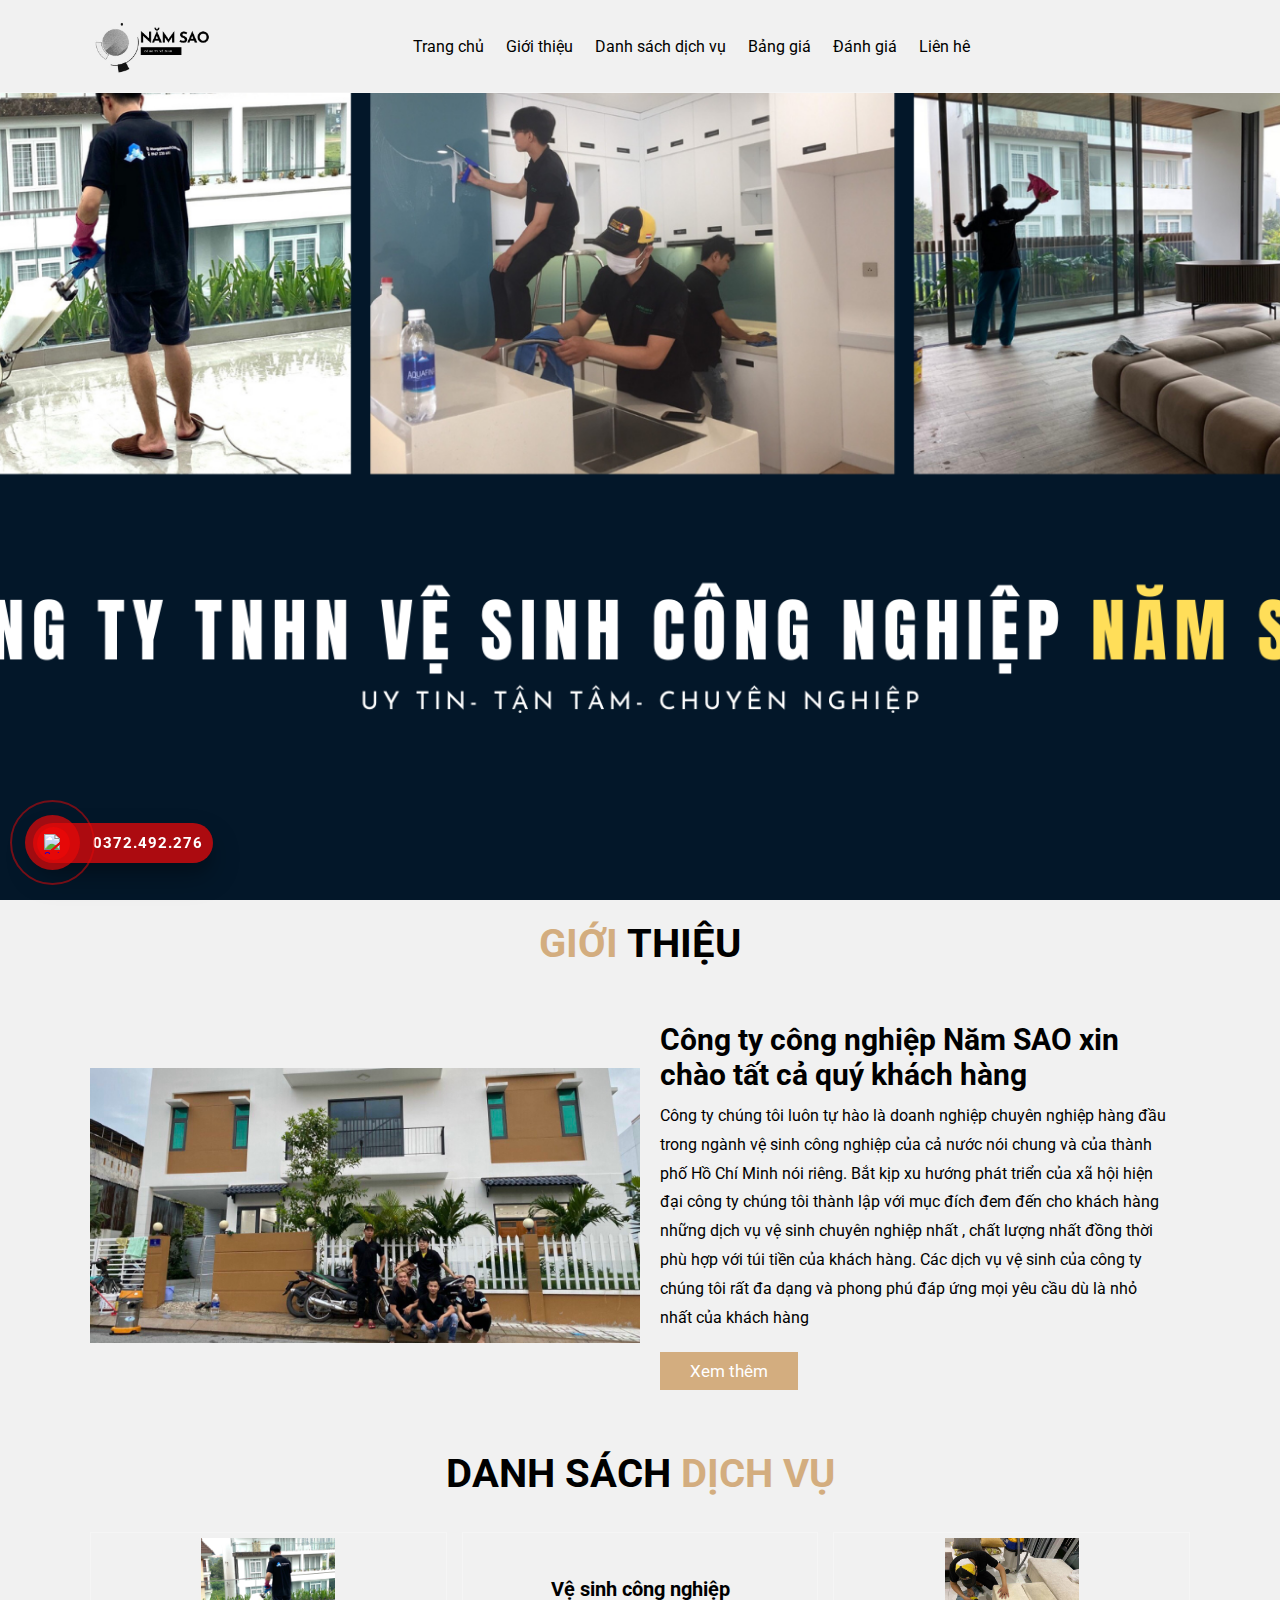
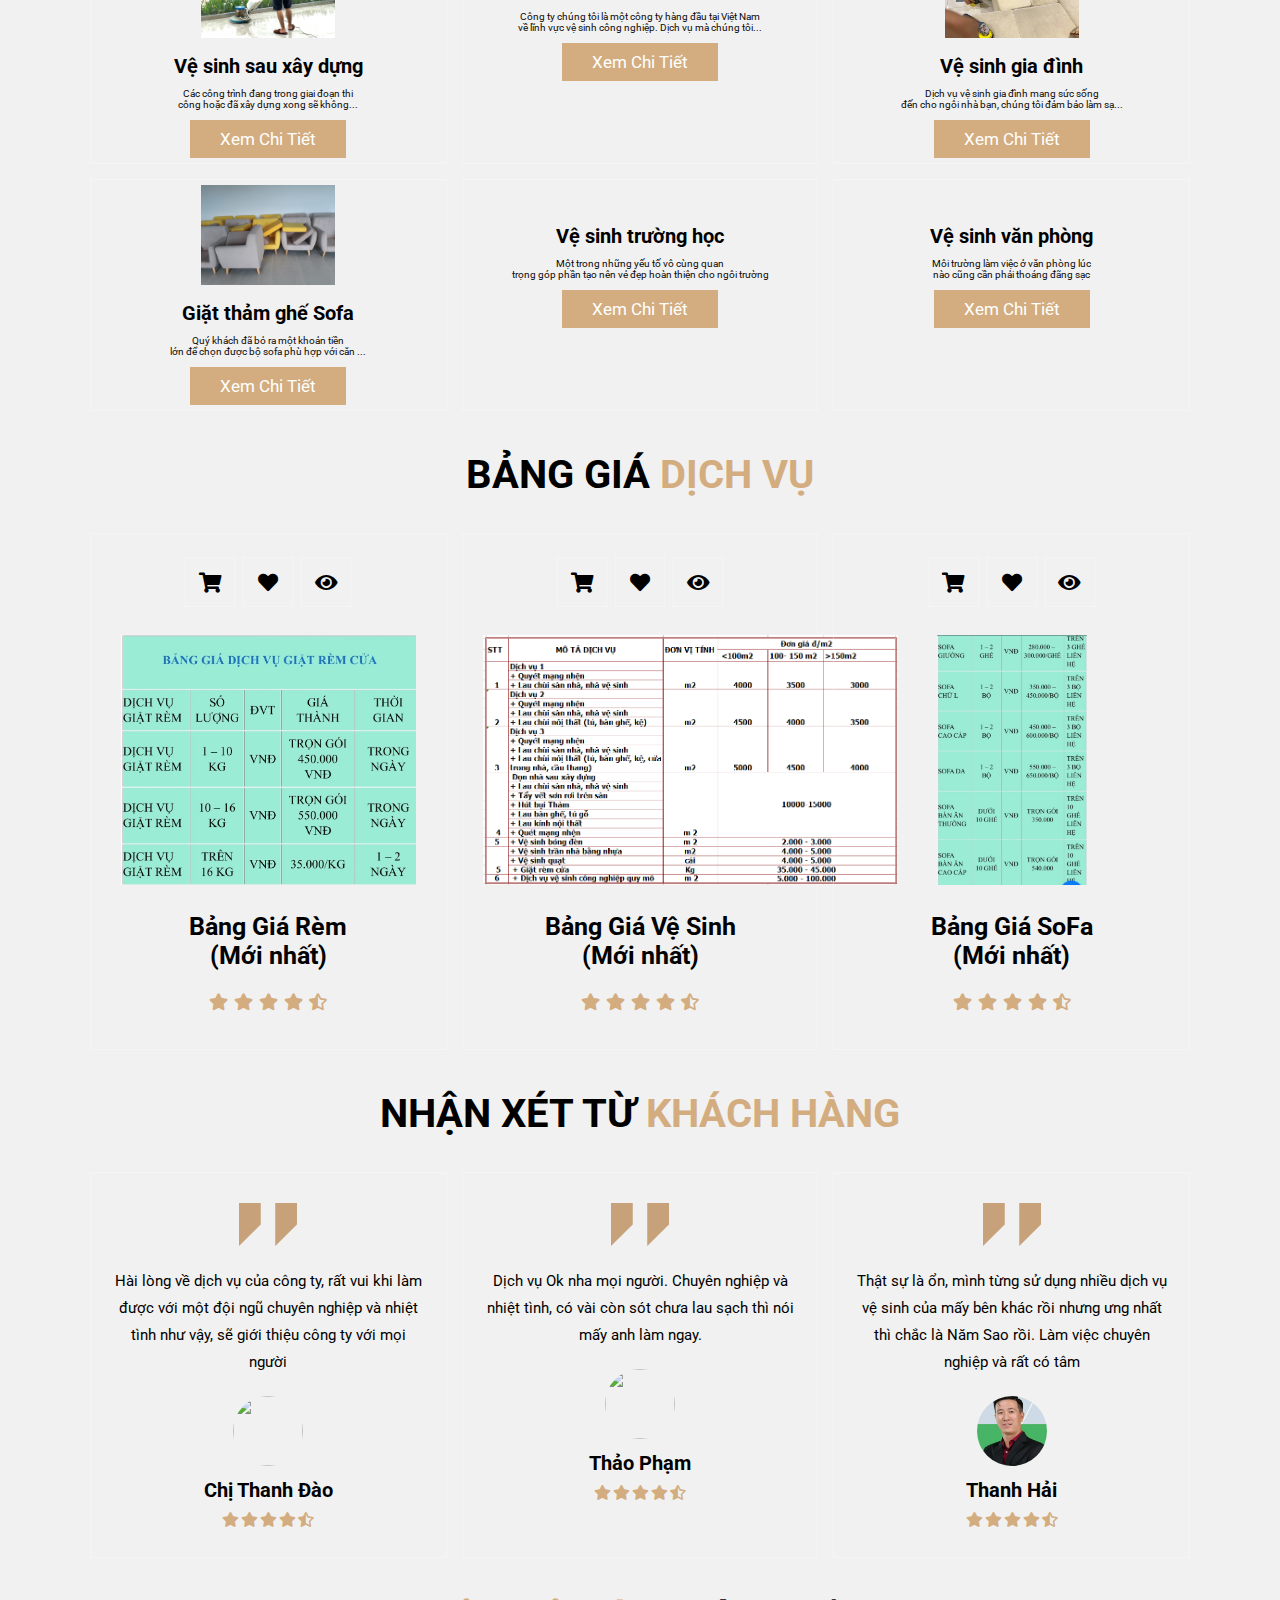
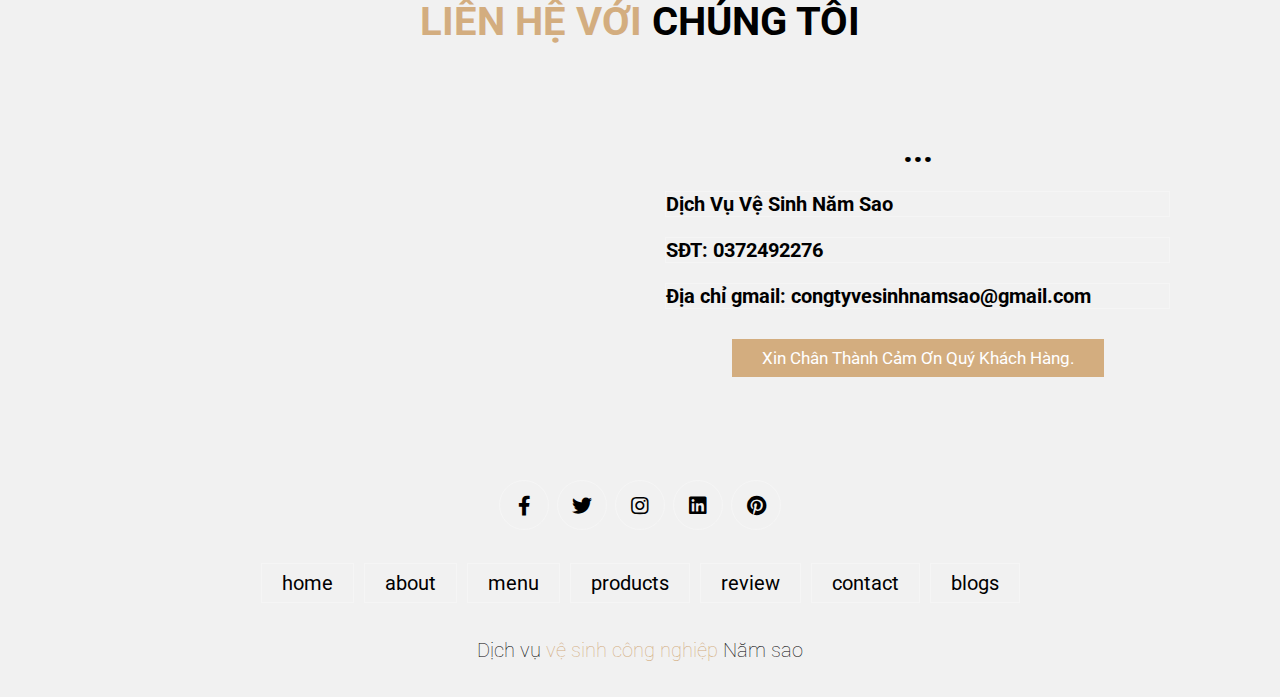
==== index.html @ 0685dfee "lan 2" ====
<!DOCTYPE html>
<html lang="en">
<head>
    <meta charset="UTF-8">
    <meta http-equiv="X-UA-Compatible" content="IE=edge">
    <meta name="viewport" content="width=device-width, initial-scale=1.0">
    <title>Năm Sao Clearn</title>

    <!-- font awesome cdn link  -->
    <link rel="stylesheet" href="https://cdnjs.cloudflare.com/ajax/libs/font-awesome/5.15.4/css/all.min.css">

    <!-- custom css file link  -->
    <link rel="stylesheet" href="css/style.css">

</head>
<body>
    
<!-- header section starts  -->

<header class="header">

    <a href="#" class="logo">
        <img src="DATA/công ty vê sinh.jpg" alt="">
    </a>

    <nav class="navbar">
        <a href="#home">Trang chủ</a>
        <a href="#about">Giới thiệu</a>
        <a href="#menu">Danh sách dịch vụ</a>
        <a href="#products">Bảng giá</a>
        <a href="#review">Đánh giá</a>
        <a href="#contact">Liên hê</a>
        <a href="#blogs"></a>
    </nav>

    <div class="icons">
        <!-- <div class="fas fa-search" id="search-btn"></div> -->
        <!-- <div class="fas fa-shopping-cart" id="cart-btn"></div> -->
        <div class="fas fa-bars" id="menu-btn"></div>
    </div>

    <div class="search-form">
        <input type="search" id="search-box" placeholder="search here...">
        <label for="search-box" class="fas fa-search"></label>
    </div>

    <!-- <div class="cart-items-container">
        <div class="cart-item">
            <span class="fas fa-times"></span>
            <img src="images/cart-item-1.png" alt="">
            <div class="content">
                <h3>cart item 01</h3>
                <div class="price">$15.99/-</div>
            </div>
        </div>
        <div class="cart-item">
            <span class="fas fa-times"></span>
            <img src="images/cart-item-2.png" alt="">
            <div class="content">
                <h3>cart item 02</h3>
                <div class="price">$15.99/-</div>
            </div>
        </div>
        <div class="cart-item">
            <span class="fas fa-times"></span>
            <img src="images/cart-item-3.png" alt="">
            <div class="content">
                <h3>cart item 03</h3>
                <div class="price">$15.99/-</div>
            </div>
        </div>
        <div class="cart-item">
            <span class="fas fa-times"></span>
            <img src="images/cart-item-4.png" alt="">
            <div class="content">
                <h3>cart item 04</h3>
                <div class="price">$15.99/-</div>
            </div>
        </div>
        <a href="#" class="btn">checkout now</a>
    </div> -->

</header>
<!--  -->
<!-- header section ends -->

<!-- home section starts  -->

<section class="home" id="home">

    <div class="content">
        
        <!-- <img class="anhtieude" src="DATA/Màu kem Màu be Sạch Thu nhỏ Cá nhân Podcast Phát trực tiếp Ảnh bìa Facebook.png"/> -->
    </div>
    <!-- <div class="lienhe"> -->
        <!-- <a href="#" class="btn">Liên hệ với chúng tôi.</a> -->
    <!-- </div> -->

</section>

<!-- home section ends -->

<!-- about section starts  -->

<section class="about" id="about">

    <h1 class="heading"> <span>Giới</span> Thiệu </h1>

    <div class="row">

        <div class="image">
            <img src="DATA/bia.jpg" alt="">
        </div>

        <div class="content">
            <h3>Công ty công nghiệp <span>Năm SAO</span> xin chào tất cả quý khách hàng</h3>
           <p> Công ty chúng tôi luôn tự hào là doanh nghiệp chuyên nghiệp hàng đầu
            trong ngành vệ sinh công nghiệp của cả nước nói chung và của thành phố Hồ Chí Minh nói riêng.
            Bắt kịp xu hướng phát triển của xã hội hiện đại công ty chúng tôi thành lập với mục đích đem đến
            cho khách hàng những dịch vụ vệ sinh chuyên nghiệp nhất , chất lượng nhất đồng thời phù hợp với túi tiền của khách hàng. Các dịch vụ vệ sinh của công ty chúng tôi rất đa dạng và phong phú đáp ứng mọi yêu cầu dù là nhỏ nhất của khách hàng
        </p>
            <a href="#" class="btn">Xem thêm</a>
        </div>

    </div>

</section>

<!-- about section ends -->

<!-- menu section starts  -->

<section class="menu" id="menu">

    <h1 class="heading"> Danh sách <span>Dịch Vụ</span> </h1>

    <div class="box-container">

        <div class="box">
            <img src="DATA/sauxaydung.jpg" alt="">
            <h3>Vệ sinh sau xây dựng</h3>
            <div class="price">      Các công trình đang trong giai đoạn thi <br> công hoặc đã xây dựng xong sẽ không...</div>
            <a href="#" class="btn">Xem Chi Tiết</a>
        </div>

        <div class="box">
            <img src="https://nhasachbaoan.com/wp-content/uploads/2021/09/ve-sinh-nha-cua-tai-ha-noi.jpg" alt="">
            <h3>Vệ sinh công nghiệp</h3>
            <div class="price">Công ty chúng tôi là một công ty hàng đầu tại Việt Nam <br>về lĩnh vực vệ sinh công nghiệp. Dịch vụ mà chúng tôi... </span></div>
            <a href="#" class="btn">Xem Chi Tiết</a>
        </div>

        <div class="box">
            <img src="DATA/vesinhnha.jpg" alt="">
            <h3>Vệ sinh gia đình</h3>
            <div class="price">Dịch vụ vệ sinh gia đình mang sức sống <br>đến cho ngôi nhà bạn, chúng tôi đảm bảo làm sạ...</div>
            <a href="#" class="btn">Xem Chi Tiết</a>
        </div>

        <div class="box">
            <img src="DATA/giatsofa.jpg" alt="">
            <h3>Giặt thảm ghế Sofa</h3>
            <div class="price">Quý khách đã bỏ ra một khoản tiền <br>lớn để chọn được bộ sofa phù hợp với căn ...</div>
            <a href="#" class="btn">Xem Chi Tiết</a>
        </div>

        <div class="box">
            <img src="https://vesinhcongnghiepbasao.com/wp-content/uploads/2018/12/ve-sinh-truong-hoc1.jpg" alt="">
            <h3>Vệ sinh trường học</h3>
            <div class="price"> Một trong những yếu tố vô cùng quan<br>trọng góp phần tạo nên vẻ đẹp hoàn thiện cho ngôi trường</div>
            <a href="#" class="btn">Xem Chi Tiết</a>
        </div>

        <div class="box">
            <img src="https://toantamvn.com/image/catalog/Ghe%20van%20phong/nen-su-dung-dich-vu-ve-sinh-van-phong-dinh-ky.jpg" alt="">
            <h3>Vệ sinh văn phòng</h3>
            <div class="price">Môi trường làm việc ở văn phòng lúc <br>nào cũng cần phải thoáng đãng sạc</div>
            <a href="#" class="btn">Xem Chi Tiết</a>
        </div>

    </div>

</section>

<!-- menu section ends -->

<section class="products" id="products">

    <h1 class="heading"> BẢNG GIÁ<span> DỊCH VỤ</span> </h1>

    <div class="box-container">

        <div class="box">
            <div class="icons">
                <a href="#" class="fas fa-shopping-cart"></a>
                <a href="#" class="fas fa-heart"></a>
                <a href="#" class="fas fa-eye"></a>
            </div>
            <div class="image">
                <img src="DATA/GIAREM.jpg" alt="">
            </div>
            <div class="content">
                <h3>Bảng Giá Rèm<br> (Mới nhất)</h3>
                <div class="stars">
                    <i class="fas fa-star"></i>
                    <i class="fas fa-star"></i>
                    <i class="fas fa-star"></i>
                    <i class="fas fa-star"></i>
                    <i class="fas fa-star-half-alt"></i>
                </div>
                <div class="price"></div>
            </div>
        </div>

        <div class="box">
            <div class="icons">
                <a href="#" class="fas fa-shopping-cart"></a>
                <a href="#" class="fas fa-heart"></a>
                <a href="#" class="fas fa-eye"></a>
            </div>
            <div class="image">
                <img src="DATA/banggiavs.png" alt="">
            </div>
            <div class="content">
                <h3>Bảng Giá Vệ Sinh <br>(Mới nhất)</h3>
                <div class="stars">
                    <i class="fas fa-star"></i>
                    <i class="fas fa-star"></i>
                    <i class="fas fa-star"></i>
                    <i class="fas fa-star"></i>
                    <i class="fas fa-star-half-alt"></i>
                </div>
                <div class="price"></div>
            </div>
        </div>

        <div class="box">
            <div class="icons">
                <a href="#" class="fas fa-shopping-cart"></a>
                <a href="#" class="fas fa-heart"></a>
                <a href="#" class="fas fa-eye"></a>
            </div>
            <div class="image">
                <img src="DATA/GIASOFA.jpg" alt="">
            </div>
            <div class="content">
                <h3>Bảng Giá SoFa<br> (Mới nhất)</h3>
                <div class="stars">
                    <i class="fas fa-star"></i>
                    <i class="fas fa-star"></i>
                    <i class="fas fa-star"></i>
                    <i class="fas fa-star"></i>
                    <i class="fas fa-star-half-alt"></i>
                </div>
                <div class="price"></div>
            </div>
        </div>

    </div>

</section>

<!-- review section starts  -->

<section class="review" id="review">

    <h1 class="heading"> Nhận xét từ <span>khách hàng</span> </h1>

    <div class="box-container">

        <div class="box">
            <img src="images/quote-img.png" alt="" class="quote">
            <p>Hài lòng về dịch vụ của công ty, rất vui khi làm được với một đội ngũ chuyên nghiệp và nhiệt tình như vậy, sẽ giới thiệu công ty với mọi người</p>
            <img src="https://toigingiuvedep.vn/wp-content/uploads/2021/05/hinh-anh-avatar-trang.jpg" class="user" alt="">
            <h3>Chị Thanh Đào</h3>
            <div class="stars">
                <i class="fas fa-star"></i>
                <i class="fas fa-star"></i>
                <i class="fas fa-star"></i>
                <i class="fas fa-star"></i>
                <i class="fas fa-star-half-alt"></i>
            </div>
        </div>

        <div class="box">
            <img src="images/quote-img.png" alt="" class="quote">
            <p>Dịch vụ Ok nha mọi người. Chuyên nghiệp và nhiệt tình, có vài còn sót chưa lau sạch thì nói mấy anh làm ngay.</p>
            <img src="https://toigingiuvedep.vn/wp-content/uploads/2021/05/hinh-anh-avatar-facebook-doc-meo-de-thuong.jpg" class="user" alt="">
            <h3>Thảo Phạm</h3>
            <div class="stars">
                <i class="fas fa-star"></i>
                <i class="fas fa-star"></i>
                <i class="fas fa-star"></i>
                <i class="fas fa-star"></i>
                <i class="fas fa-star-half-alt"></i>
            </div>
        </div>
        
        <div class="box">
            <img src="images/quote-img.png" alt="" class="quote">
            <p>Thật sự là ổn, mình từng sử dụng nhiều dịch vụ vệ sinh của mấy bên khác rồi nhưng ưng nhất thì chắc là Năm Sao rồi. Làm việc chuyên nghiệp và rất có tâm</p>
            <img src="DATA/anhreviewer.jpg" class="user" alt="">
            <h3>Thanh Hải</h3>
            <div class="stars">
                <i class="fas fa-star"></i>
                <i class="fas fa-star"></i>
                <i class="fas fa-star"></i>
                <i class="fas fa-star"></i>
                <i class="fas fa-star-half-alt"></i>
            </div>
        </div>

    </div>

</section>

<!-- review section ends -->

<!-- contact section starts  -->

<section class="contact" id="contact">

    <h1 class="heading"> <span>Liên hệ với</span> Chúng tôi </h1>

    <div class="row">

        <iframe class="map" src="https://www.google.com/maps/embed?pb=!1m18!1m12!1m3!1d30153.788252261566!2d72.82321484621745!3d19.141690214227783!2m3!1f0!2f0!3f0!3m2!1i1024!2i768!4f13.1!3m3!1m2!1s0x3be7b63aceef0c69%3A0x2aa80cf2287dfa3b!2sJogeshwari%20West%2C%20Mumbai%2C%20Maharashtra%20400047!5e0!3m2!1sen!2sin!4v1629452077891!5m2!1sen!2sin" allowfullscreen="" loading="lazy"></iframe>

        <form action="" >
            <h3>...</h3>
            <div class="inputBox">
                <!-- <span class="fas fa-user"></span>
                <input type="text" placeholder="name"> -->
                <h4>Dịch Vụ Vệ Sinh Năm Sao</h4>
            </div>
            <div class="inputBox">
                <!-- <span class="fas fa-envelope"></span>
                <input type="email" placeholder="email"> -->
                <h4>SĐT: 0372492276</h4>
            </div>
            <div class="inputBox">
                <!-- <span class="fas fa-phone"></span>
                <input type="number" placeholder="number"> -->
                <h4>Địa chỉ gmail: congtyvesinhnamsao@gmail.com</h4>
            </div>
            <input type="submit" value="Xin Chân Thành Cảm Ơn Quý Khách Hàng." class="btn">
        </form>

    </div>

</section>

<!-- contact section ends -->

<!-- blogs section starts  -->

<!-- <section class="blogs" id="blogs">

    <h1 class="heading"> our <span>blogs</span> </h1>

    <div class="box-container">

        <div class="box">
            <div class="image">
                <img src="images/blog-1.jpeg" alt="">
            </div>
            <div class="content">
                <a href="#" class="title">tasty and refreshing coffee</a>
                <span>by admin / 21st may, 2021</span>
                <p>Lorem ipsum dolor sit amet consectetur adipisicing elit. Non, dicta.</p>
                <a href="#" class="btn">read more</a>
            </div>
        </div>

        <div class="box">
            <div class="image">
                <img src="images/blog-2.jpeg" alt="">
            </div>
            <div class="content">
                <a href="#" class="title">tasty and refreshing coffee</a>
                <span>by admin / 21st may, 2021</span>
                <p>Lorem ipsum dolor sit amet consectetur adipisicing elit. Non, dicta.</p>
                <a href="#" class="btn">read more</a>
            </div>
        </div>

        <div class="box">
            <div class="image">
                <img src="images/blog-3.jpeg" alt="">
            </div>
            <div class="content">
                <a href="#" class="title">tasty and refreshing coffee</a>
                <span>by admin / 21st may, 2021</span>
                <p>Lorem ipsum dolor sit amet consectetur adipisicing elit. Non, dicta.</p>
                <a href="#" class="btn">read more</a>
            </div>
        </div>

    </div>

</section> -->

<!-- blogs section ends -->

<!-- footer section starts  -->

<section class="footer">

    <div class="share">
        <a href="#" class="fab fa-facebook-f"></a>
        <a href="#" class="fab fa-twitter"></a>
        <a href="#" class="fab fa-instagram"></a>
        <a href="#" class="fab fa-linkedin"></a>
        <a href="#" class="fab fa-pinterest"></a>
    </div>

    <div class="links">
        <a href="#">home</a>
        <a href="#">about</a>
        <a href="#">menu</a>
        <a href="#">products</a>
        <a href="#">review</a>
        <a href="#">contact</a>
        <a href="#">blogs</a>
    </div>

    <div class="credit">Dịch vụ <span>vệ sinh công nghiệp</span> Năm sao</div>

</section>

<!-- footer section ends -->
<!-- Phần button gọi điện -->
<div class="hotline-phone-ring-wrap">
	<div class="hotline-phone-ring">
		<div class="hotline-phone-ring-circle"></div>
		<div class="hotline-phone-ring-circle-fill"></div>
		<div class="hotline-phone-ring-img-circle">
		<a href="tel:0372492276" class="pps-btn-img">
			<img src="https://nguyenhung.net/wp-content/uploads/2019/05/icon-call-nh.png" alt="Gọi điện thoại" width="50">
		</a>
		</div>
	</div>
	<div class="hotline-bar">
		<a href="tel:0372492276">
			<span class="text-hotline">0372.492.276</span>
		</a>
	</div>
</div>
<!-- Kết thúc button gọi điện -->














<!-- custom js file link  -->
<!-- <script src="js/script.js"></script>
<div class="c-fe30">
    <div class="c-fe30__inner">
      <a class="c-fe30__photo" href="https://frontend30.com/cp-magicarea" target="_blank"><img class="c-fe30__img" src="DATA/AVT.png" alt="Ryan Yu" /></a>
      <p>Xin chào 👋 &nbsp; Bạn đang tìm cho mình một đội ngũ vệ sinh chuyên nghiệp phải không ? <strong>Liên hệ với chúng tôi qua SĐT:0372.492.276</strong></p>
      <p>Hoặc qua facebook: <a href="https://frontend30.com/cp-magicarea" class="c-fe30__link" target="_blank">fb: Anh Nghĩa</a>.</p>
    </div>
  </div> -->


</body>
</html>
---- css/style.css ----
@import url('https://fonts.googleapis.com/css2?family=Roboto:wght@100;300;400;500;700&display=swap');

:root{
    --main-color:#d3ad7f;
    --black:#f1f1f1;
    --bg:#f1f1f1;
    --border:.1rem solid rgba(255,255,255,.3);
}

*{
    font-family: 'Roboto', sans-serif;
    margin:0; padding:0;
    box-sizing: border-box;
    outline: none; border:none;
    text-decoration: none;
    /* text-transform: capitalize; */
    transition: .2s linear;
}

html{
    font-size: 62.5%;
    overflow-x: hidden;
    scroll-padding-top: 9rem;
    scroll-behavior: smooth;
}

html::-webkit-scrollbar{
    width: .8rem;
}

html::-webkit-scrollbar-track{
    background: transparent;
}

html::-webkit-scrollbar-thumb{
    background: #fff;
    border-radius: 5rem;
}

body{
    background: var(--bg);
}

section{
    padding:2rem 7%;
}

.heading{
    text-align: center;
    color:rgb(0, 0, 0);
    text-transform: uppercase;
    padding-bottom: 3.5rem;
    font-size: 4rem;
}

.heading span{
    color:var(--main-color);
    text-transform: uppercase;
}

.btn{
    margin-top: 1rem;
    display: inline-block;
    padding:.9rem 3rem;
    font-size: 1.7rem;
    color:#fff;
    background: var(--main-color);
    cursor: pointer;
    
}
div.lienhe{
    position: absolute;
    left: 3;
    bottom:3px;
}

.btn:hover{
    letter-spacing: .2rem;
}

.header{
    background: var(--bg);
    display: flex;
    align-items: center;
    justify-content: space-between;
    padding:1.5rem 7%;
    border-bottom: var(--border);
    position: fixed;
    top:0; left: 0; right: 0;
    z-index: 1000;
}

.header .logo img{
    height: 6rem;
}

.header .navbar a{
    margin:0 1rem;
    font-size: 1.6rem;
    color:rgb(0, 0, 0);
}

.header .navbar a:hover{
    color:var(--main-color);
    border-bottom: .1rem solid var(--main-color);
    padding-bottom: .5rem;
}

.header .icons div{
    color:#fff;
    cursor: pointer;
    font-size: 2.5rem;
    margin-left: 2rem;
}

.header .icons div:hover{
    color:var(--main-color);
}

#menu-btn{
    display: none;
}

.header .search-form{
    position: absolute;
    top:115%; right: 7%;
    background: #fff;
    width: 50rem;
    height: 5rem;
    display: flex;
    align-items: center;
    transform: scaleY(0);
    transform-origin: top;
}

.header .search-form.active{
    transform: scaleY(1);
}

.header .search-form input{
    height: 100%;
    width: 100%;
    font-size: 1.6rem;
    color:var(--black);
    padding:1rem;
    text-transform: none;
}

.header .search-form label{
    cursor: pointer;
    font-size: 2.2rem;
    margin-right: 1.5rem;
    color:var(--black);
}

.header .search-form label:hover{
    color:var(--main-color);
}

.header .cart-items-container{
    position: absolute;
    top:100%; right: -100%;
    height: calc(100vh - 9.5rem);
    width: 35rem;
    background: #fff;
    padding:0 1.5rem;
}

.header .cart-items-container.active{
    right: 0;
}

.header .cart-items-container .cart-item{
    position: relative;
    margin:2rem 0;
    display: flex;
    align-items: center;
    gap:1.5rem;
}

.header .cart-items-container .cart-item .fa-times{
    position: absolute;
    top:1rem; right: 1rem;
    font-size: 2rem;
    cursor: pointer;
    color: var(--black);
}

.header .cart-items-container .cart-item .fa-times:hover{
    color:var(--main-color);
}

.header .cart-items-container .cart-item img{
    height: 7rem;
}

.header .cart-items-container .cart-item .content h3{
    font-size: 2rem;
    color:var(--black);
    padding-bottom: .5rem;
}

.header .cart-items-container .cart-item .content {
    font-size: 1.5rem;
    color:var(--main-color);
}

.header .cart-items-container .btn{
    width: 100%;
    text-align: center;
}

.home{
    min-height: 100vh;
    display: flex;
    align-items: center;
    background:url(../DATA/Màu\ kem\ Màu\ be\ Sạch\ Thu\ nhỏ\ Cá\ nhân\ Podcast\ Phát\ trực\ tiếp\ Ảnh\ bìa\ Facebook.png) no-repeat;
    background-size: cover;
    background-position: center;
}

.home .content{
    max-width: 60rem;
}

.home .content h3{
    font-size: 6rem;
    text-transform: uppercase;
    color:#fff;
}

.home .content p{
    font-size: 2rem;
    font-weight: lighter;
    line-height: 1.8;
    padding:1rem 0;
    color:rgb(0, 0, 0);
}

.about .row{
    display: flex;
    align-items: center;
    background:var(--black);
    flex-wrap: wrap;
}

.about .row .image{
    flex:1 1 45rem;
}

.about .row .image img{
    width: 100%;
}
.about .row .content{
    flex:1 1 45rem;
    padding:2rem;
}

.about .row .content h3{
    font-size: 3rem;
    color:rgb(0, 0, 0);
}

.about .row .content p{
    font-size: 1.6rem;
    color:rgb(0, 0, 0);
    padding:1rem 0;
    line-height: 1.8;
}

.menu .box-container{
    display: grid;
    grid-template-columns: repeat(auto-fit, minmax(30rem, 1fr));
    gap:1.5rem;
}

.menu .box-container .box{
    padding:5rem;
    text-align: center;
    border:var(--border);    
}

.menu .box-container .box img{
    height: 10rem;
}

.menu .box-container .box h3{
    color: rgb(0, 0, 0);
    font-size: 2rem;
    padding:1rem 0;
}

.menu .box-container .box {
    color: rgb(11, 10, 10);
    font-size: 2.5rem;
    padding:.5rem 0;
}

.menu .box-container .box span{
    font-size: 1.5rem;
    text-decoration: line-through;
    font-weight: lighter;
}

.menu .box-container .box:hover{
    background:#C1F8CF;
}

.menu .box-container .box:hover > *{
    color:var(#d3ad7f);
}

.products .box-container{
    display: grid;
    grid-template-columns: repeat(auto-fit, minmax(30rem, 1fr));
    gap:1.5rem;
}

.products .box-container .box{
    text-align: center;
    border:var(--border);
    padding: 2rem;
}

.products .box-container .box .icons a{
    height: 5rem;
    width: 5rem;
    line-height: 5rem;
    font-size: 2rem;
    border:var(--border);
    color:rgb(0, 0, 0);
    margin:.3rem;
}

.products .box-container .box .icons a:hover{
    background:var(#d3ad7f);
}

.products .box-container .box .image{
    padding: 2.5rem 0;
}

.products .box-container .box .image img{
    height: 25rem;
}

.products .box-container .box .content h3{
    color:rgb(0, 0, 0);
    font-size: 2.5rem;
}

.products .box-container .box .content .stars{
    padding: 1.5rem;
}

.products .box-container .box .content .stars i{
    font-size: 1.7rem;
    color: var(--main-color);
}

.products .box-container .box .content {
    color:rgb(0, 0, 0);
    font-size: 2.5rem;
}
.price{
    font-size:10px;
}

.products .box-container .box .content .price span{
    text-decoration: line-through;
    font-weight: lighter;
    font-size: 1.5rem;
}

.review .box-container{
    display: grid;
    grid-template-columns: repeat(auto-fit, minmax(30rem, 1fr));
    gap:1.5rem;
}

.review .box-container .box{
    border:var(--border);
    text-align: center;
    padding:3rem 2rem;
}

.review .box-container .box p{
    font-size: 1.5rem;
    line-height: 1.8;
    color:rgb(0, 0, 0);
    padding:2rem 0;
}

.review .box-container .box .user{
    height: 7rem;
    width: 7rem;
    border-radius: 50%;
    object-fit: cover;
}

.review .box-container .box h3{
    padding:1rem 0;
    font-size: 2rem;
    color:rgb(0, 0, 0);
}

.review .box-container .box .stars i{
    font-size: 1.5rem;
    color:var(--main-color);
}

.contact .row{
    display: flex;
    background:var(--black);
    flex-wrap: wrap;
    gap:1rem;
}

.contact .row .map{
    flex:1 1 45rem;
    width: 100%;
    object-fit: cover;
}

.contact .row form{
    flex:1 1 45rem;
    padding:5rem 2rem;
    text-align: center;
}

.contact .row form h3{
    text-transform: uppercase;
    font-size: 3.5rem;
    color:rgb(0, 0, 0);
}

.contact .row form .inputBox{
    display: flex;
    align-items: center;
    margin-top: 2rem;
    margin-bottom: 2rem;
    background:var(--bg);
    border:var(--border);
}

.contact .row form .inputBox span{
    color:rgb(0, 0, 0);
    font-size: 2rem;
    padding-left: 2rem;
}

.contact .row form .inputBox input{
    width: 100%;
    padding:2rem;
    font-size: 1.7rem;
    color:rgb(0, 0, 0);
    text-transform: none;
    background:none;
}

.blogs .box-container{
    display: grid;
    grid-template-columns: repeat(auto-fit, minmax(30rem, 1fr));
    gap:1.5rem;
}

.blogs .box-container .box{
    border:var(--border);    
}

.blogs .box-container .box .image{
    height: 25rem;
    overflow:hidden;
    width: 100%;
}

.blogs .box-container .box .image img{
    height: 100%;
    object-fit: cover;
    width: 100%;
}

.blogs .box-container .box:hover .image img{
    transform: scale(1.2);
}

.blogs .box-container .box .content{
    padding:2rem;
}

.blogs .box-container .box .content .title{
    font-size: 2.5rem;
    line-height: 1.5;
    color:rgb(0, 0, 0);
}

.blogs .box-container .box .content .title:hover{
    color:var(#d3ad7f);
}

.blogs .box-container .box .content span{
    color:var(--main-color);
    display: block;
    padding-top: 1rem;
    font-size: 2rem;
}

.blogs .box-container .box .content p{
    font-size: 1.6rem;
    line-height: 1.8;
    color:rgb(0, 0, 0);
    padding:1rem 0;
}

.footer{
    background:var(--black);
    text-align: center;
}

.footer .share{
    padding:1rem 0;
}

.footer .share a{
    height: 5rem;
    width: 5rem;
    line-height: 5rem;
    font-size: 2rem;
    color:rgb(0, 0, 0);
    border:var(--border);
    margin:.3rem;
    border-radius: 50%;
}

.footer .share a:hover{
    background-color: var(#d3ad7f);
}

.footer .links{
    display: flex;
    justify-content: center;
    flex-wrap: wrap;
    padding:2rem 0;
    gap:1rem;
}

.footer .links a{
    padding:.7rem 2rem;
    color:rgb(0, 0, 0);
    border:var(--border);
    font-size: 2rem;
}

.footer .links a:hover{
    background:var(#d3ad7f);
}

.footer .credit{
    font-size: 2rem;
    color:rgb(0, 0, 0);
    font-weight: lighter;
    padding:1.5rem;
}

.footer .credit span{
    color:var(--main-color);
}













/* media queries  */
@media (max-width:991px){

    html{
        font-size: 55%;
    }

    .header{
        padding:1.5rem 2rem;
    }

    section{
        padding:2rem;
    }

}

@media (max-width:768px){

    #menu-btn{
        display: inline-block;
    }

    .header .navbar{
        position: absolute;
        top:100%; right: -100%;
        background: #fff;
        width: 30rem;
        height: calc(100vh - 9.5rem);
    }

    .header .navbar.active{
        right:0;
    }

    .header .navbar a{
        color:var(--black);
        display: block;
        margin:1.5rem;
        padding:.5rem;
        font-size: 2rem;
    }

    .header .search-form{
        width: 90%;
        right: 2rem;
    }

    .home{
        background-position: left;
        justify-content: center;
        text-align: center;
    }

    .home .content h3{
        font-size: 4.5rem;
    }

    .home .content p{
        font-size: 1.5rem;
    }

}

@media (max-width:450px){

    html{
        font-size: 50%;
    }

}
.anhtieude{
    max-width: 200%;
    padding : 0 100px 0 0;
}
/* button điện thoại */
.hotline-phone-ring-wrap {
    position: fixed;
    bottom: 0;
    left: 0;
    z-index: 999999;
  }
  .hotline-phone-ring {
    position: relative;
    visibility: visible;
    background-color: transparent;
    width: 110px;
    height: 110px;
    cursor: pointer;
    z-index: 11;
    -webkit-backface-visibility: hidden;
    -webkit-transform: translateZ(0);
    transition: visibility .5s;
    left: 0;
    bottom: 0;
    display: block;
  }
  .hotline-phone-ring-circle {
      width: 85px;
    height: 85px;
    top: 10px;
    left: 10px;
    position: absolute;
    background-color: transparent;
    border-radius: 100%;
    border: 2px solid #e60808;
    -webkit-animation: phonering-alo-circle-anim 1.2s infinite ease-in-out;
    animation: phonering-alo-circle-anim 1.2s infinite ease-in-out;
    transition: all .5s;
    -webkit-transform-origin: 50% 50%;
    -ms-transform-origin: 50% 50%;
    transform-origin: 50% 50%;
    opacity: 0.5;
  }
  .hotline-phone-ring-circle-fill {
      width: 55px;
    height: 55px;
    top: 25px;
    left: 25px;
    position: absolute;
    background-color: rgba(230, 8, 8, 0.7);
    border-radius: 100%;
    border: 2px solid transparent;
    -webkit-animation: phonering-alo-circle-fill-anim 2.3s infinite ease-in-out;
    animation: phonering-alo-circle-fill-anim 2.3s infinite ease-in-out;
    transition: all .5s;
    -webkit-transform-origin: 50% 50%;
    -ms-transform-origin: 50% 50%;
    transform-origin: 50% 50%;
  }
  .hotline-phone-ring-img-circle {
      background-color: #e60808;
      width: 33px;
    height: 33px;
    top: 37px;
    left: 37px;
    position: absolute;
    background-size: 20px;
    border-radius: 100%;
    border: 2px solid transparent;
    -webkit-animation: phonering-alo-circle-img-anim 1s infinite ease-in-out;
    animation: phonering-alo-circle-img-anim 1s infinite ease-in-out;
    -webkit-transform-origin: 50% 50%;
    -ms-transform-origin: 50% 50%;
    transform-origin: 50% 50%;
    display: -webkit-box;
    display: -webkit-flex;
    display: -ms-flexbox;
    display: flex;
    align-items: center;
    justify-content: center;
  }
  .hotline-phone-ring-img-circle .pps-btn-img {
      display: -webkit-box;
    display: -webkit-flex;
    display: -ms-flexbox;
    display: flex;
  }
  .hotline-phone-ring-img-circle .pps-btn-img img {
      width: 20px;
      height: 20px;
  }
  .hotline-bar {
    position: absolute;
    background: rgba(230, 8, 8, 0.75);
    height: 40px;
    width: 180px;
    line-height: 40px;
    border-radius: 3px;
    padding: 0 10px;
    background-size: 100%;
    cursor: pointer;
    transition: all 0.8s;
    -webkit-transition: all 0.8s;
    z-index: 9;
    box-shadow: 0 14px 28px rgba(0, 0, 0, 0.25), 0 10px 10px rgba(0, 0, 0, 0.1);
    border-radius: 50px !important;
    /* width: 175px !important; */
    left: 33px;
    bottom: 37px;
  }
  .hotline-bar > a {
    color: #fff;
    text-decoration: none;
    font-size: 15px;
    font-weight: bold;
    text-indent: 50px;
    display: block;
    letter-spacing: 1px;
    line-height: 40px;
    font-family: Arial;
  }
  .hotline-bar > a:hover,
  .hotline-bar > a:active {
    color: #fff;
  }
  @-webkit-keyframes phonering-alo-circle-anim {
    0% {
      -webkit-transform: rotate(0) scale(0.5) skew(1deg);
      -webkit-opacity: 0.1;
    }
    30% {
      -webkit-transform: rotate(0) scale(0.7) skew(1deg);
      -webkit-opacity: 0.5;
    }
    100% {
      -webkit-transform: rotate(0) scale(1) skew(1deg);
      -webkit-opacity: 0.1;
    }
  }
  @-webkit-keyframes phonering-alo-circle-fill-anim {
    0% {
      -webkit-transform: rotate(0) scale(0.7) skew(1deg);
      opacity: 0.6;
    }
    50% {
      -webkit-transform: rotate(0) scale(1) skew(1deg);
      opacity: 0.6;
    }
    100% {
      -webkit-transform: rotate(0) scale(0.7) skew(1deg);
      opacity: 0.6;
    }
  }
  @-webkit-keyframes phonering-alo-circle-img-anim {
    0% {
      -webkit-transform: rotate(0) scale(1) skew(1deg);
    }
    10% {
      -webkit-transform: rotate(-25deg) scale(1) skew(1deg);
    }
    20% {
      -webkit-transform: rotate(25deg) scale(1) skew(1deg);
    }
    30% {
      -webkit-transform: rotate(-25deg) scale(1) skew(1deg);
    }
    40% {
      -webkit-transform: rotate(25deg) scale(1) skew(1deg);
    }
    50% {
      -webkit-transform: rotate(0) scale(1) skew(1deg);
    }
    100% {
      -webkit-transform: rotate(0) scale(1) skew(1deg);
    }
  }
  @media (max-width: 768px) {
    .hotline-bar {
      display: none;
    }
  }
   /* end */
   .c-fe30__inner {
    background-color: #fff;
    border-radius: 7px;
    box-shadow: 0 0 15px 1px rgba(0, 0, 0, 0.1);
    color: #2d2f31;
    font-size: 14px;
    line-height: 1.45;
    margin: 10px;
    padding: 20px 20px 10px;
    transform: perspective(1000px) rotateX(0) rotateY(0) scale3d(1, 1, 1);
    transform-style: preserve-3d;
    width: 250px;
  }
  
  .c-fe30__photo {
    border: 3px solid #fff;
    border-radius: 50%;
    box-shadow: 0 0 15px 1px rgba(0, 0, 0, 0.1);
    display: block;
    height: 80px;
    position: absolute;
    top: -50px;
    left: 50%;
    overflow: hidden;
    transform: translateX(-50%) translateZ(26px);
    width: 80px;
  }
  
  .c-fe30__img {
    height: 100%;
    -o-object-fit: cover;
       object-fit: cover;
    width: 100%;
  }
  
  .c-fe30__link {
    color: #ffbd48;
    display: inline-block;
    transform: translateZ(18px);
  }
  .c-fe30__link:hover {
    text-decoration: none;
  }
  
  @-webkit-keyframes fe30-anime {
    0% {
      opacity: 0;
      transform: translate(0, 100%);
    }
    100% {
      opacity: 1;
      transform: translate(0, 0);
    }
  }
  
  @keyframes fe30-anime {
    0% {
      opacity: 0;
      transform: translate(0, 100%);
    }
    100% {
      opacity: 1;
      transform: translate(0, 0);
    }
  }
  h4{
      font-size: 2rem;
  }
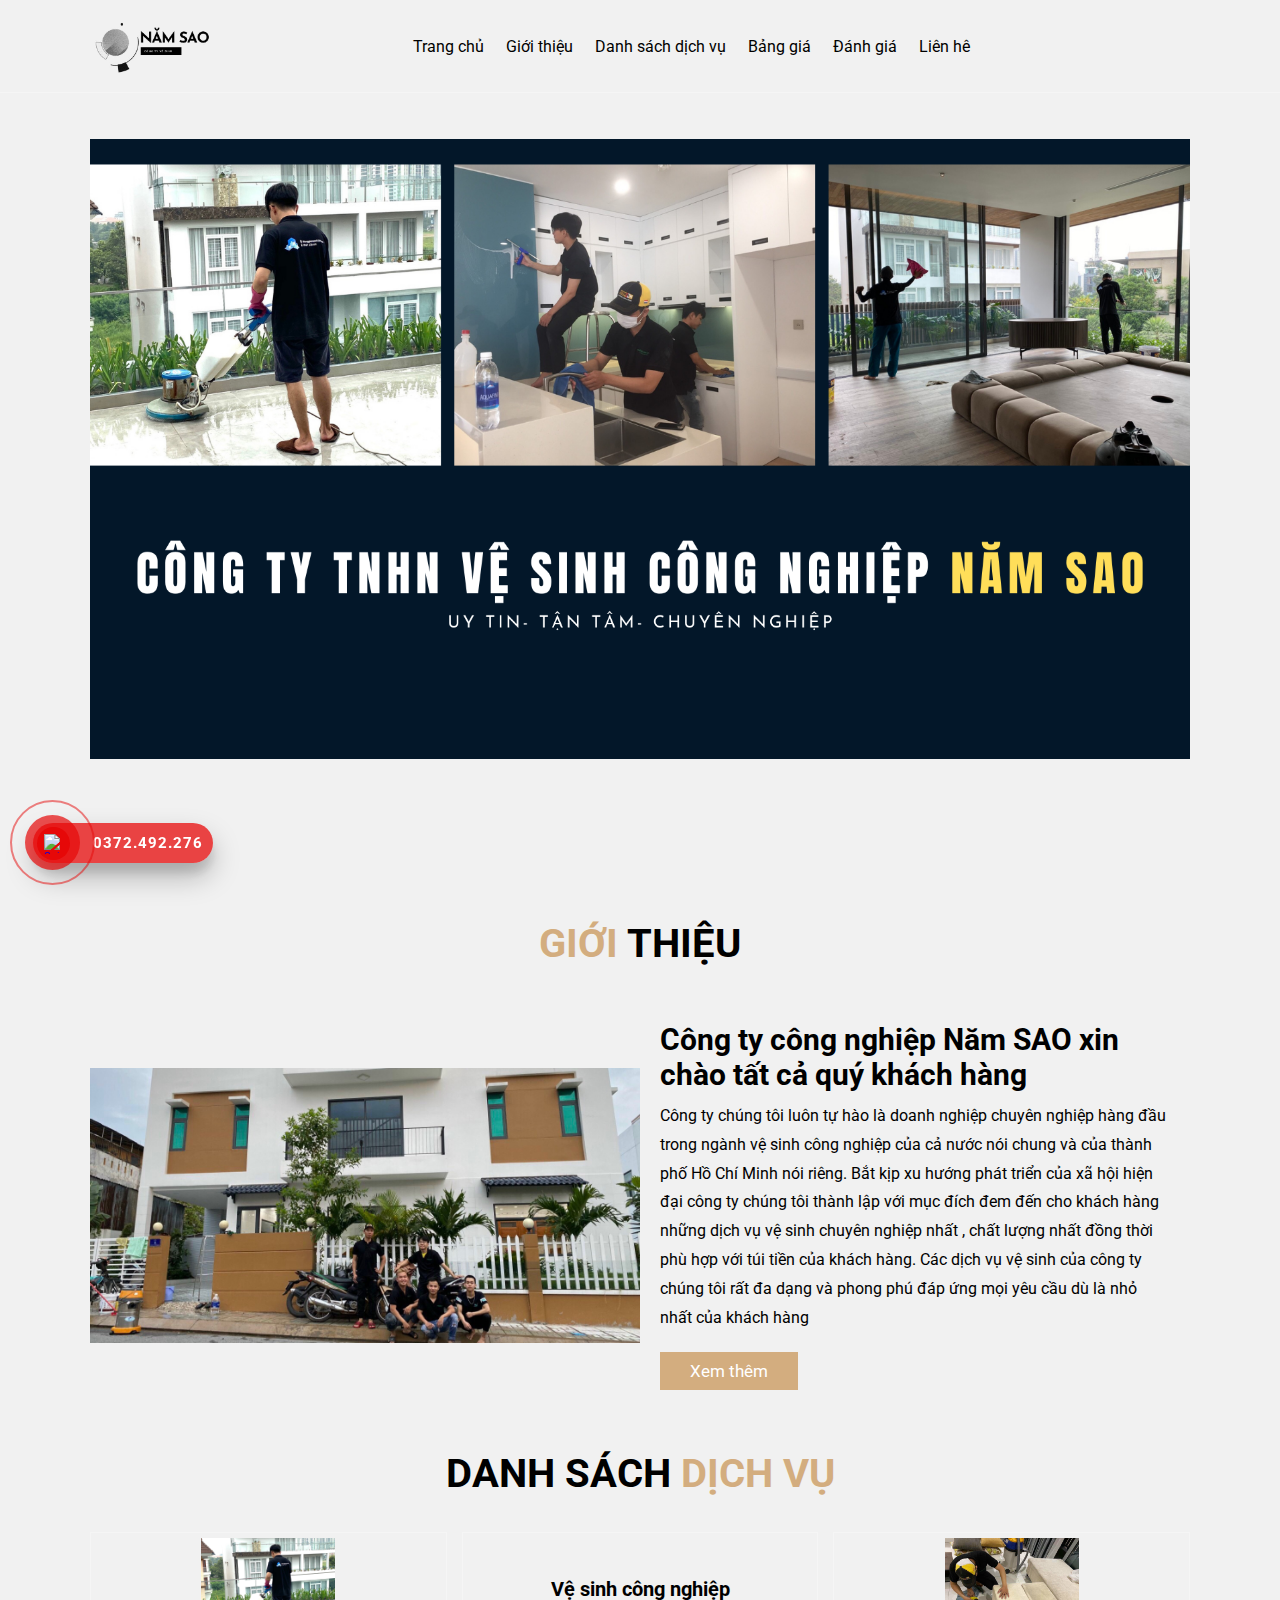
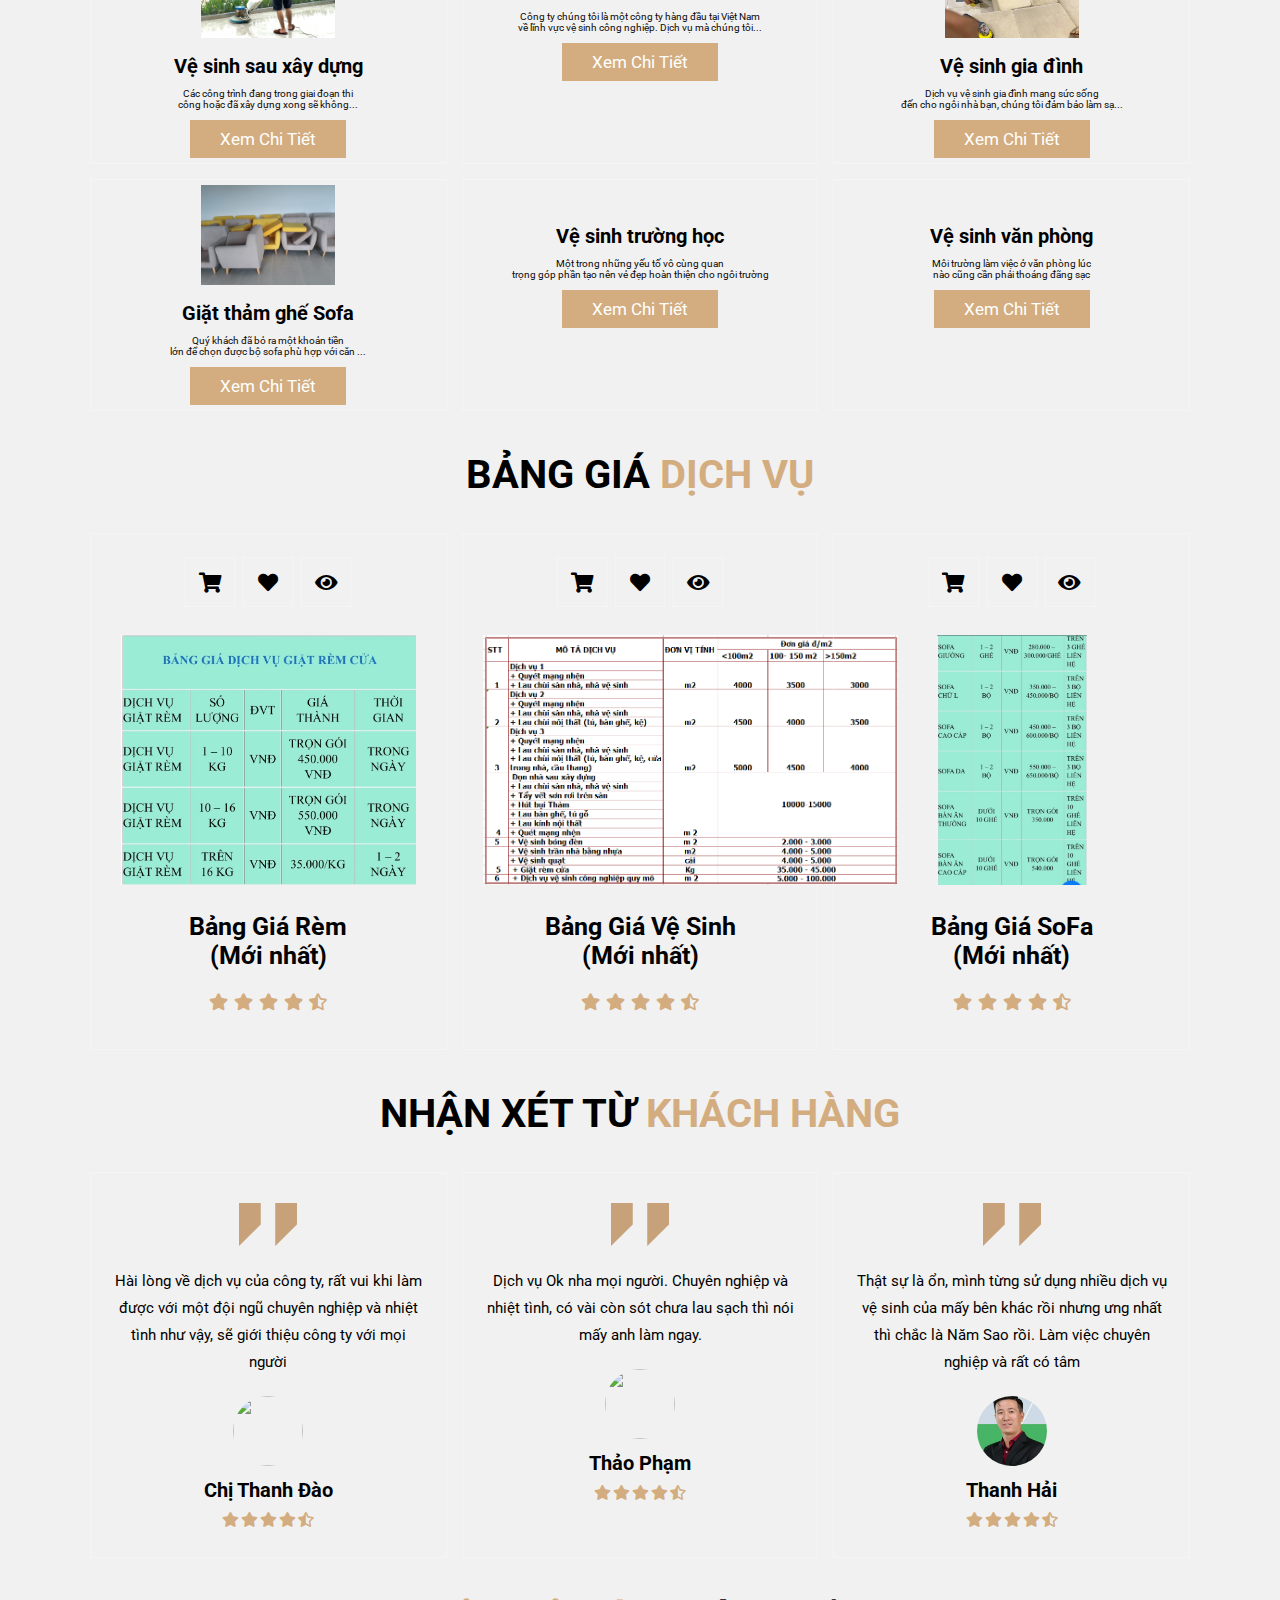
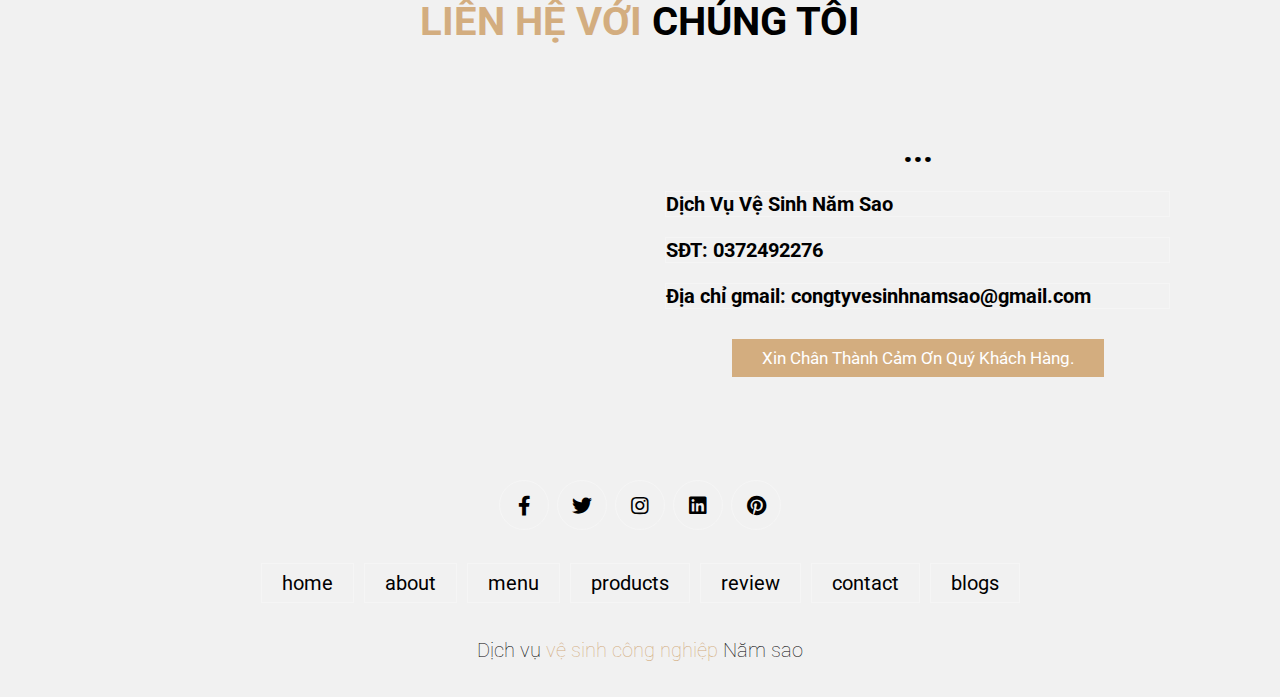
==== commit c1732e8d: "Sua anh tieu de" ====
--- a/index.html
+++ b/index.html
@@ -90,7 +90,7 @@
 
     <div class="content">
         
-        <!-- <img class="anhtieude" src="DATA/Màu kem Màu be Sạch Thu nhỏ Cá nhân Podcast Phát trực tiếp Ảnh bìa Facebook.png"/> -->
+        <img class="anhtieude" src="DATA/Màu kem Màu be Sạch Thu nhỏ Cá nhân Podcast Phát trực tiếp Ảnh bìa Facebook.png"/>
     </div>
     <!-- <div class="lienhe"> -->
         <!-- <a href="#" class="btn">Liên hệ với chúng tôi.</a> -->
--- a/css/style.css
+++ b/css/style.css
@@ -214,7 +214,7 @@
     min-height: 100vh;
     display: flex;
     align-items: center;
-    background:url(../DATA/Màu\ kem\ Màu\ be\ Sạch\ Thu\ nhỏ\ Cá\ nhân\ Podcast\ Phát\ trực\ tiếp\ Ảnh\ bìa\ Facebook.png) no-repeat;
+    /* background:url(../DATA/Màu\ kem\ Màu\ be\ Sạch\ Thu\ nhỏ\ Cá\ nhân\ Podcast\ Phát\ trực\ tiếp\ Ảnh\ bìa\ Facebook.png) no-repeat; */
     background-size: cover;
     background-position: center;
 }
@@ -651,7 +651,8 @@
 }
 .anhtieude{
     max-width: 200%;
-    padding : 0 100px 0 0;
+    padding : 0 100px  0 0;
+    
 }
 /* button điện thoại */
 .hotline-phone-ring-wrap {
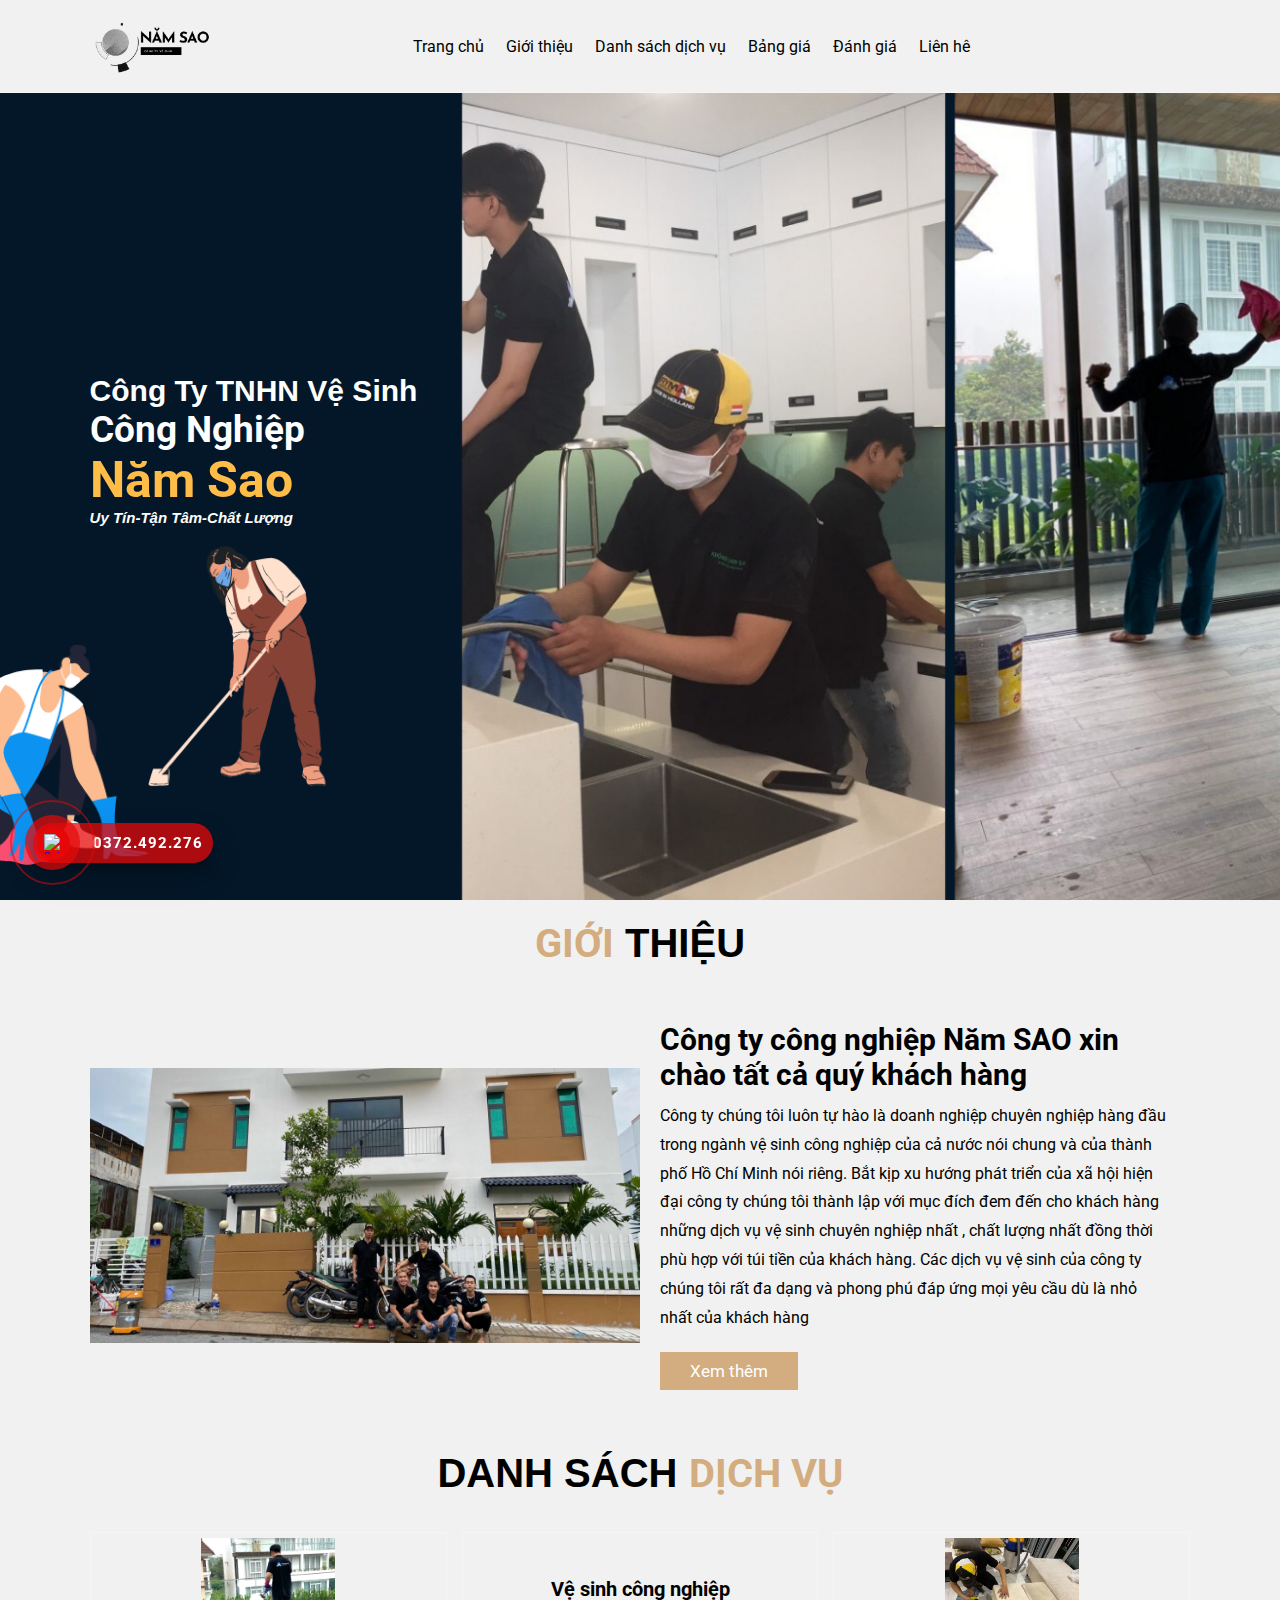
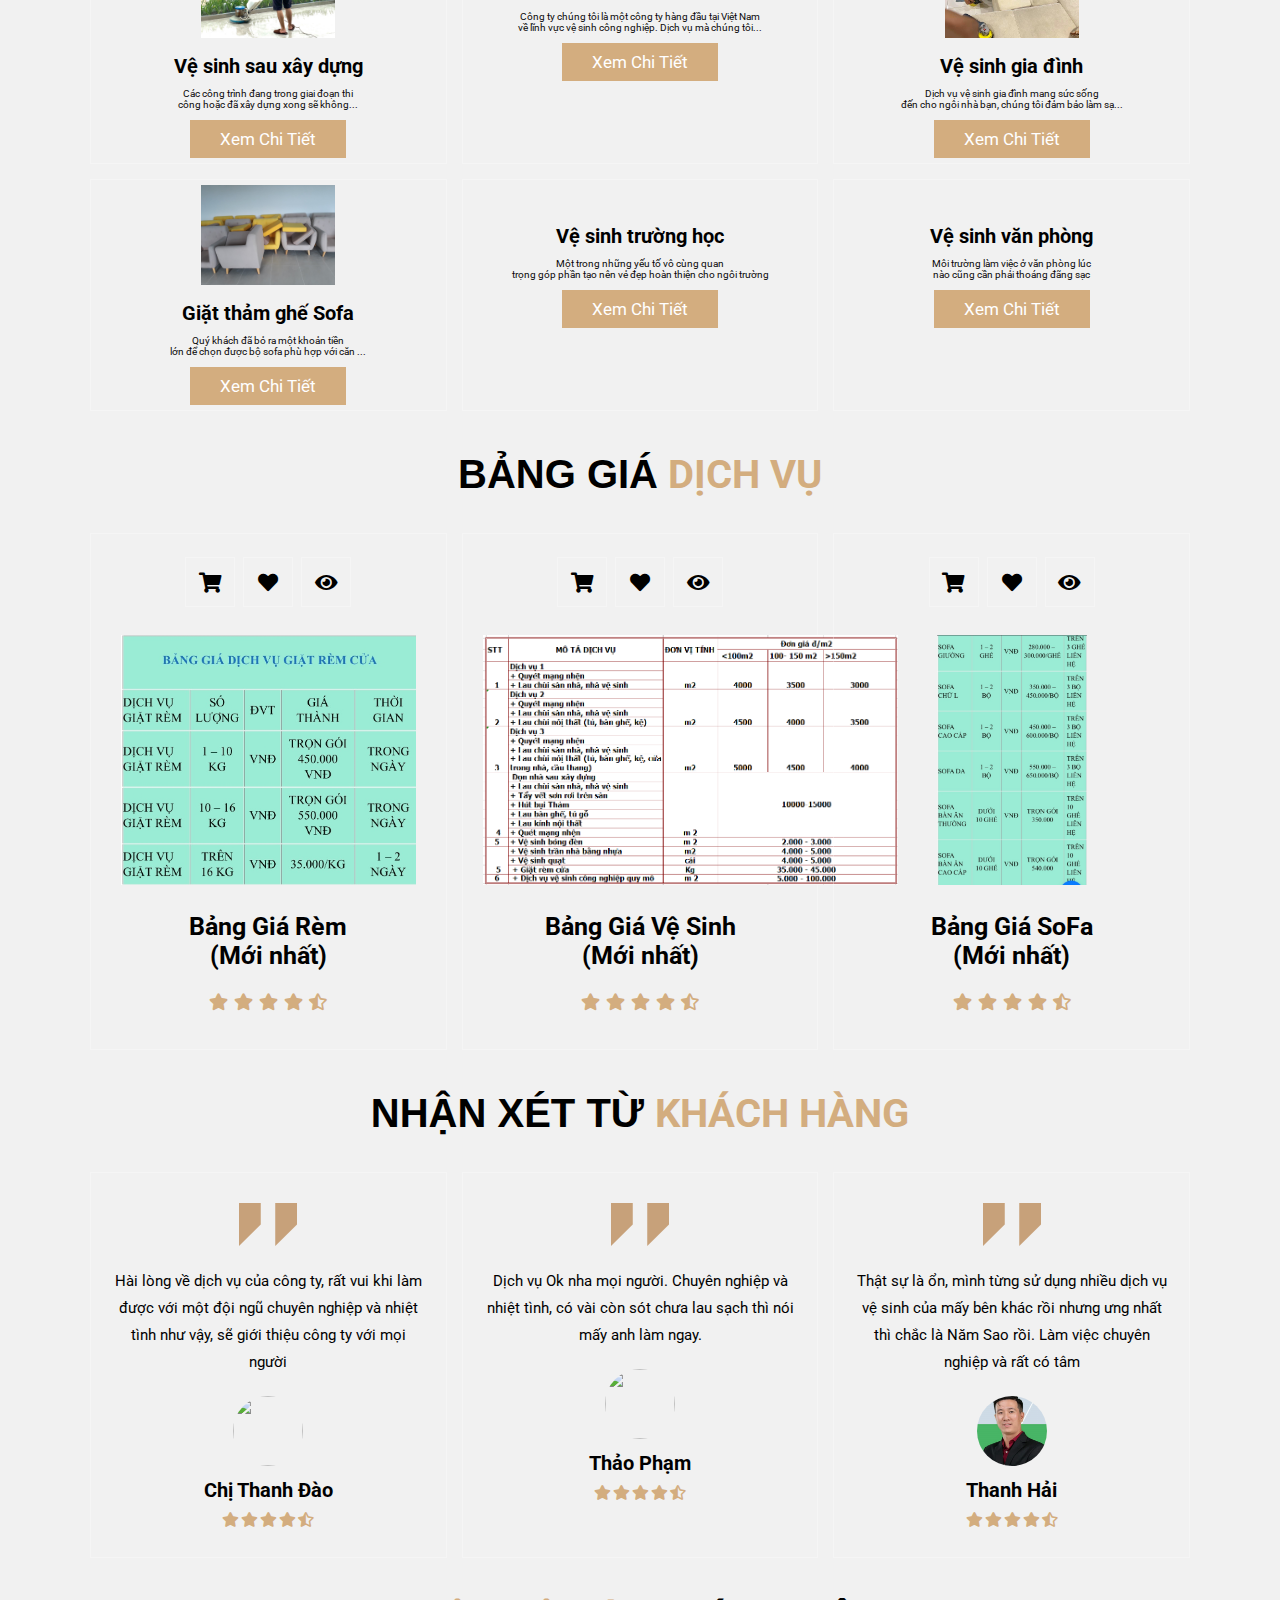
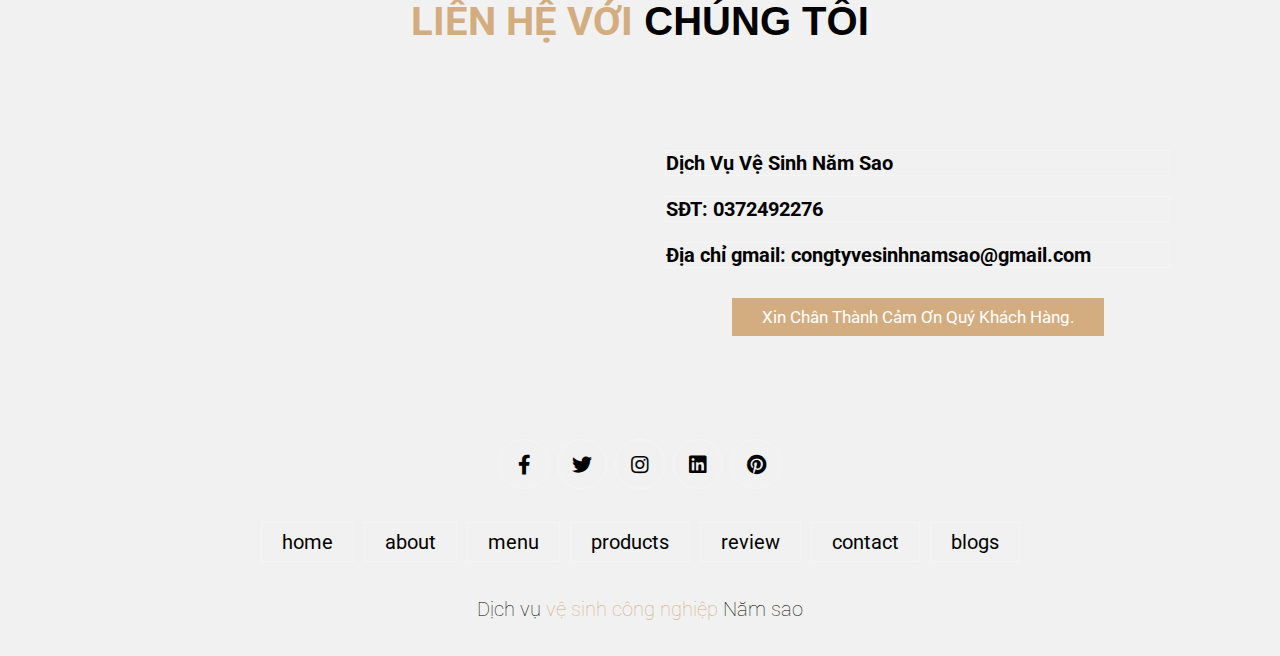
==== commit 8abb6e5d: "them logo va chinh sua bia" ====
--- a/index.html
+++ b/index.html
@@ -1,11 +1,13 @@
 <!DOCTYPE html>
 <html lang="en">
 <head>
+    <meta name="google-site-verification" content="ZXyMND1rFBXJlFBT4A6DA63GkS2YnTmypKsJtwyqT5w" />
     <meta charset="UTF-8">
     <meta http-equiv="X-UA-Compatible" content="IE=edge">
     <meta name="viewport" content="width=device-width, initial-scale=1.0">
-    <title>Năm Sao Clearn</title>
-
+    <title>Dịch Vụ Vệ Sinh Công Nghiệp - Công Ty Vệ Sinh Năm Sao Clean - Giá hợp lí, Làm việc chuyên nghiệp |</title>
+    
+    <link rel="icon" type="image/x-icon" href="/DATA/công ty vê sinh.jpg">
     <!-- font awesome cdn link  -->
     <link rel="stylesheet" href="https://cdnjs.cloudflare.com/ajax/libs/font-awesome/5.15.4/css/all.min.css">
 
@@ -90,7 +92,11 @@
 
     <div class="content">
         
-        <img class="anhtieude" src="DATA/Màu kem Màu be Sạch Thu nhỏ Cá nhân Podcast Phát trực tiếp Ảnh bìa Facebook.png"/>
+        <!-- <img class="anhtieude" src="DATA/Màu kem Màu be Sạch Thu nhỏ Cá nhân Podcast Phát trực tiếp Ảnh bìa Facebook.png"/> -->
+        <div class="nameweb">
+        <h1 >Công Ty TNHN Vệ Sinh <br> <span class="congnghiep">Công Nghiệp<br></span> <span class="tencty">Năm Sao</span></h1>
+        <h4 class="cauquote">Uy Tín-Tận Tâm-Chất Lượng</h4>
+    </div>
     </div>
     <!-- <div class="lienhe"> -->
         <!-- <a href="#" class="btn">Liên hệ với chúng tôi.</a> -->
@@ -327,7 +333,6 @@
         <iframe class="map" src="https://www.google.com/maps/embed?pb=!1m18!1m12!1m3!1d30153.788252261566!2d72.82321484621745!3d19.141690214227783!2m3!1f0!2f0!3f0!3m2!1i1024!2i768!4f13.1!3m3!1m2!1s0x3be7b63aceef0c69%3A0x2aa80cf2287dfa3b!2sJogeshwari%20West%2C%20Mumbai%2C%20Maharashtra%20400047!5e0!3m2!1sen!2sin!4v1629452077891!5m2!1sen!2sin" allowfullscreen="" loading="lazy"></iframe>
 
         <form action="" >
-            <h3>...</h3>
             <div class="inputBox">
                 <!-- <span class="fas fa-user"></span>
                 <input type="text" placeholder="name"> -->
--- a/css/style.css
+++ b/css/style.css
@@ -6,6 +6,7 @@
     --bg:#f1f1f1;
     --border:.1rem solid rgba(255,255,255,.3);
 }
+
 
 *{
     font-family: 'Roboto', sans-serif;
@@ -33,7 +34,7 @@
 }
 
 html::-webkit-scrollbar-thumb{
-    background: #fff;
+    background: rgb(51, 47, 47);
     border-radius: 5rem;
 }
 
@@ -107,7 +108,8 @@
 }
 
 .header .icons div{
-    color:#fff;
+    color:rgb(0, 0, 0);
+    /* 2 */
     cursor: pointer;
     font-size: 2.5rem;
     margin-left: 2rem;
@@ -214,7 +216,7 @@
     min-height: 100vh;
     display: flex;
     align-items: center;
-    /* background:url(../DATA/Màu\ kem\ Màu\ be\ Sạch\ Thu\ nhỏ\ Cá\ nhân\ Podcast\ Phát\ trực\ tiếp\ Ảnh\ bìa\ Facebook.png) no-repeat; */
+    background:url(../DATA/Màu\ kem\ Màu\ be\ Sạch\ Thu\ nhỏ\ Cá\ nhân\ Podcast\ Phát\ trực\ tiếp\ Ảnh\ bìa\ Facebook.png) no-repeat; 
     background-size: cover;
     background-position: center;
 }
@@ -226,7 +228,8 @@
 .home .content h3{
     font-size: 6rem;
     text-transform: uppercase;
-    color:#fff;
+    color:rgb(0, 0, 0);
+    /* 1 */
 }
 
 .home .content p{
@@ -899,4 +902,41 @@
   }
   h4{
       font-size: 2rem;
-  }+  }
+  /* div.content{
+      position: relative;
+  } */
+  div.nameweb{
+      /* position: absolute;
+      top:150px;
+      left: 20px; */
+      color: #ffffff;
+      
+      /* padding: 0 200px 0 0px; */
+      margin: 0 0 0 0px;;
+      
+  }
+  h1{
+      font-size: 3rem;
+      font-family: Verdana, Geneva, Tahoma, sans-serif;
+      
+      
+  }
+  .tencty{
+      color: #ffbd48;
+      font-size: 5rem;
+      /* padding: 0 0 0 80px; */
+      /* font-style: bold; */
+
+  }
+  .congnghiep{
+      font-size: 3.7rem;
+      /* padding: 0  0 0 75px; */
+  }
+  .cauquote{
+      font-family: 'Gill Sans', 'Gill Sans MT', Calibri, 'Trebuchet MS', sans-serif ;
+      font-style: oblique;
+      font-size: 1.5rem;
+      /* text-align: center; */
+    
+  }
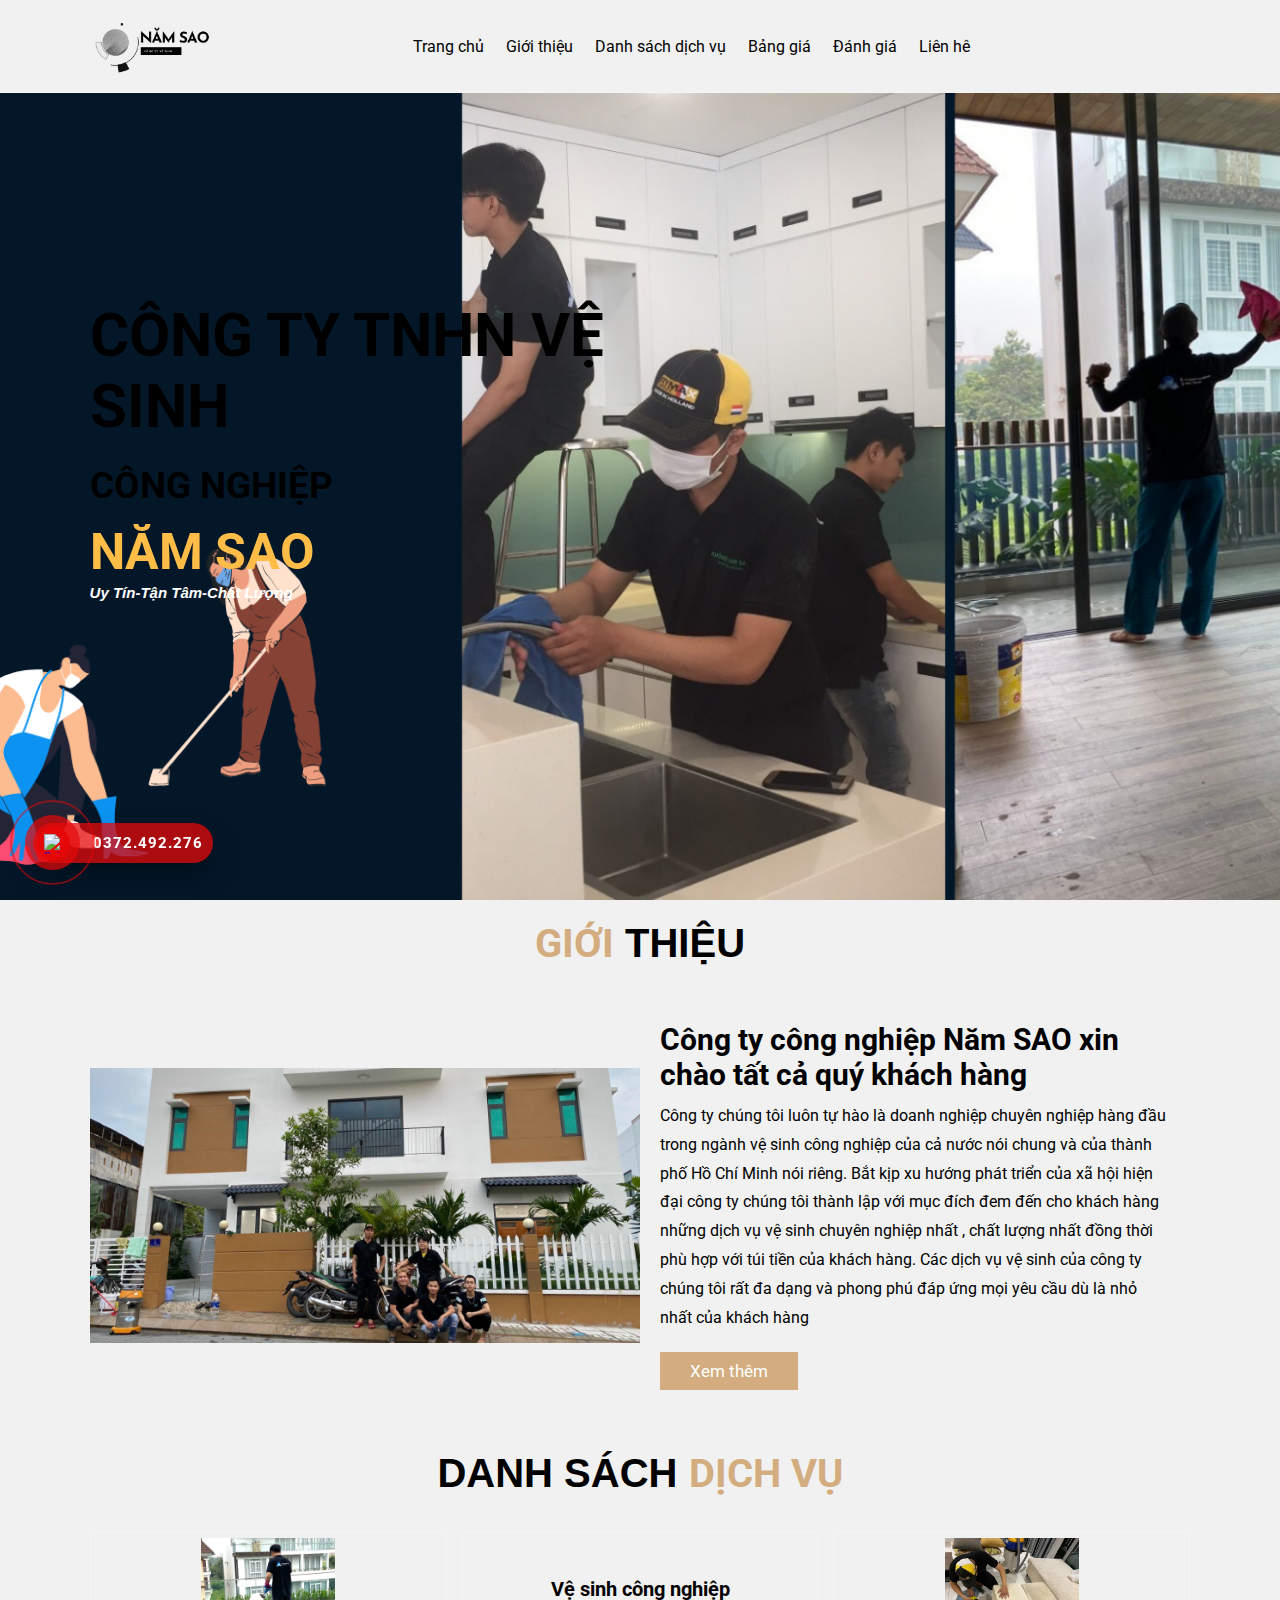
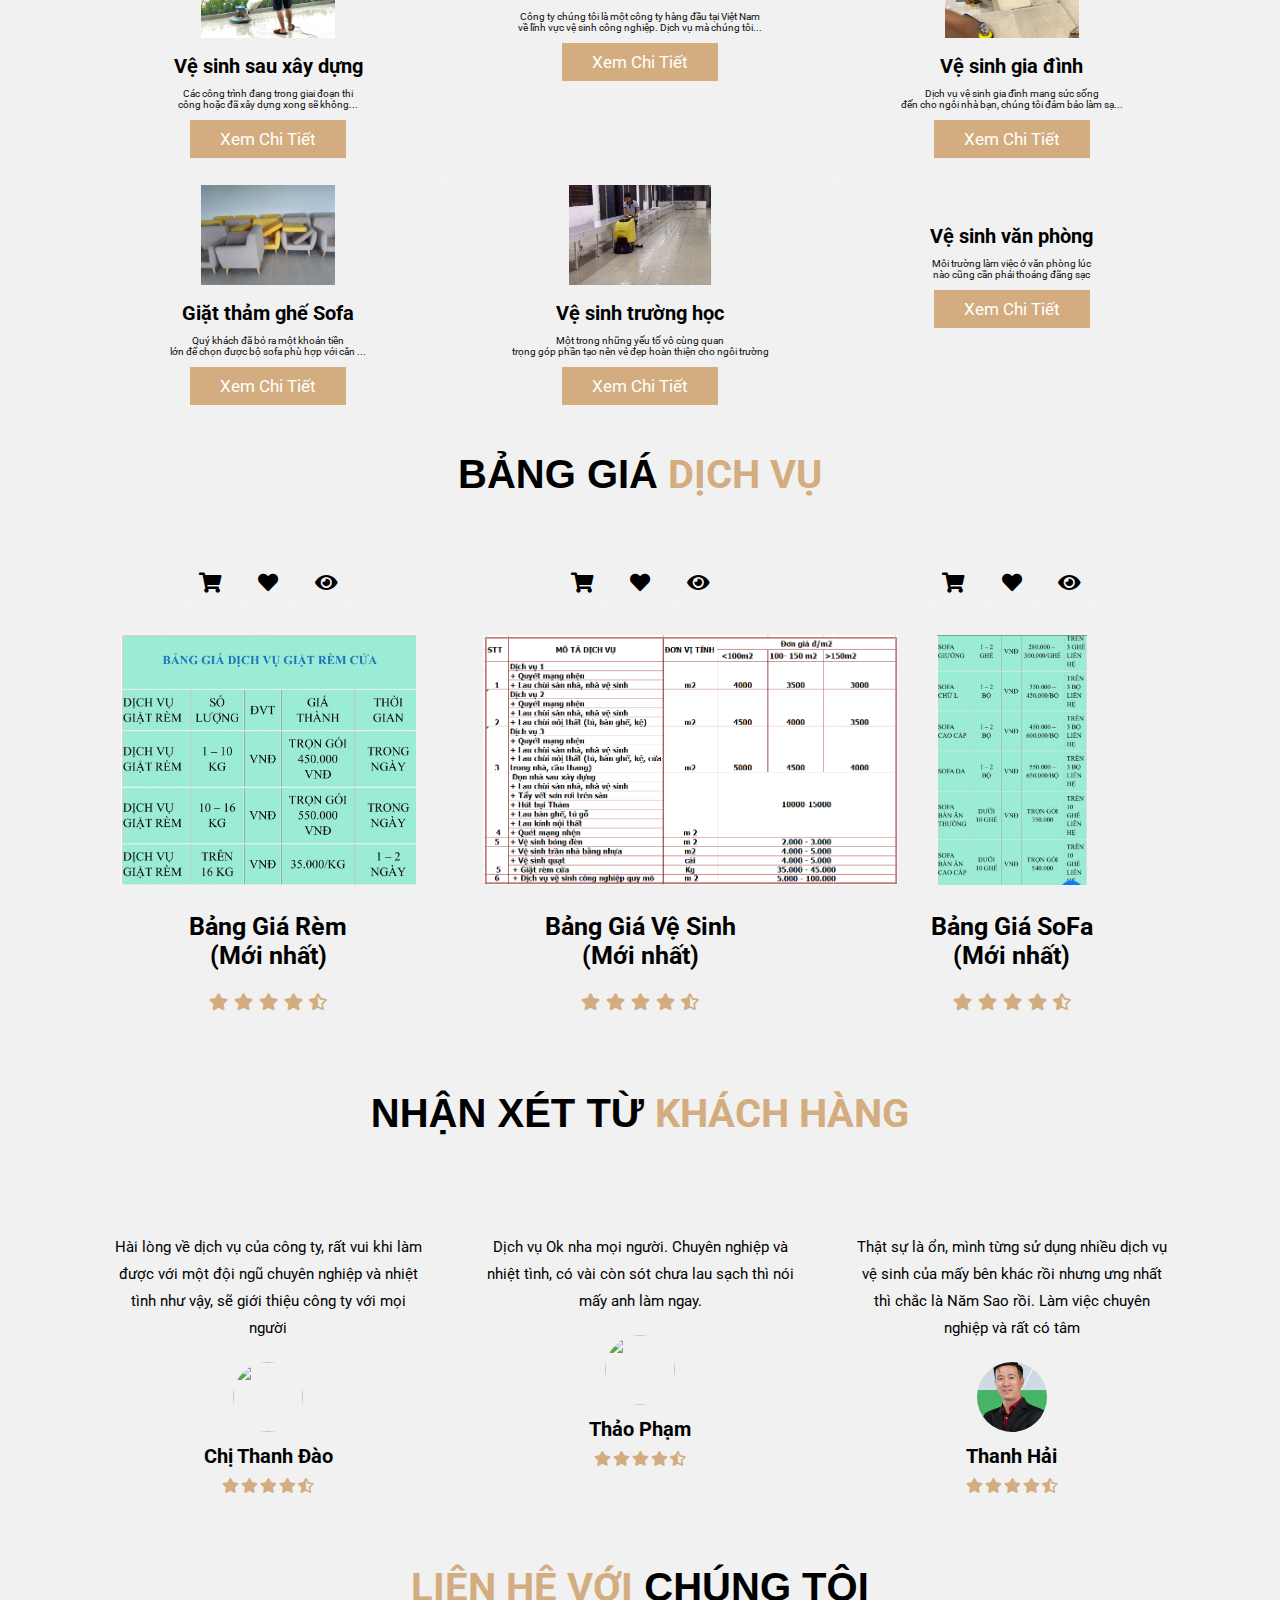
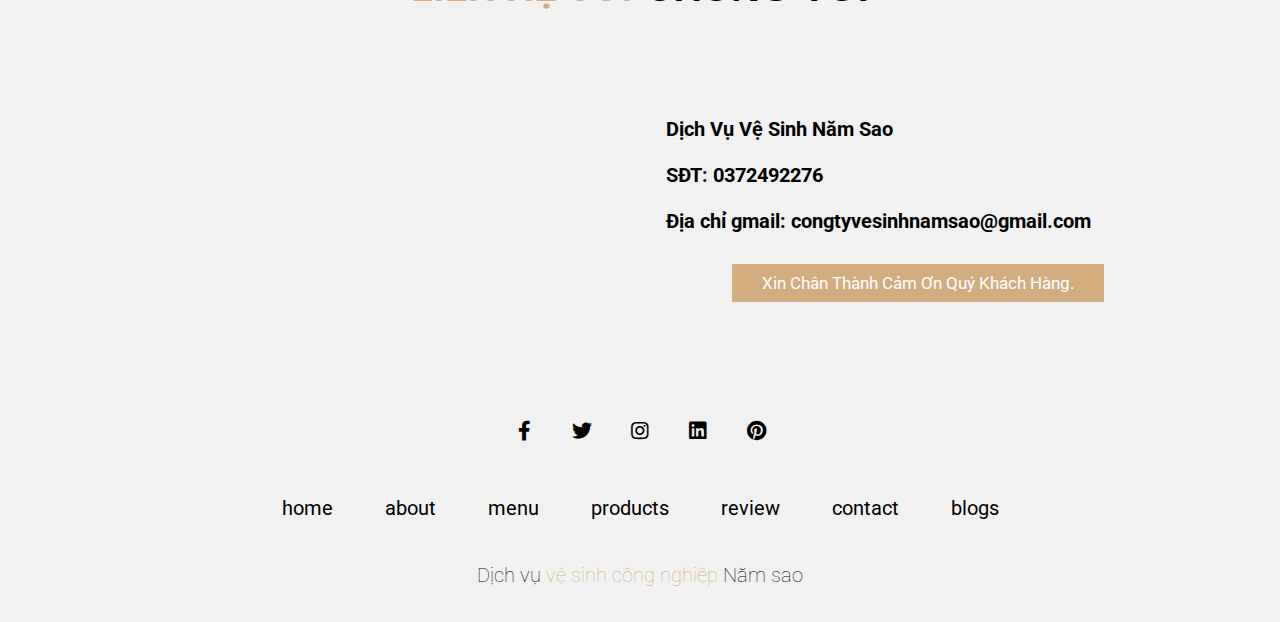
==== commit 625e99b1: "Hoan Thanh Web (cac web con)" ====
--- a/index.html
+++ b/index.html
@@ -94,7 +94,7 @@
         
         <!-- <img class="anhtieude" src="DATA/Màu kem Màu be Sạch Thu nhỏ Cá nhân Podcast Phát trực tiếp Ảnh bìa Facebook.png"/> -->
         <div class="nameweb">
-        <h1 >Công Ty TNHN Vệ Sinh <br> <span class="congnghiep">Công Nghiệp<br></span> <span class="tencty">Năm Sao</span></h1>
+        <h3 >Công Ty TNHN Vệ Sinh <br> <span class="congnghiep">Công Nghiệp<br></span> <span class="tencty">Năm Sao</span></h1>
         <h4 class="cauquote">Uy Tín-Tận Tâm-Chất Lượng</h4>
     </div>
     </div>
@@ -125,7 +125,7 @@
             Bắt kịp xu hướng phát triển của xã hội hiện đại công ty chúng tôi thành lập với mục đích đem đến
             cho khách hàng những dịch vụ vệ sinh chuyên nghiệp nhất , chất lượng nhất đồng thời phù hợp với túi tiền của khách hàng. Các dịch vụ vệ sinh của công ty chúng tôi rất đa dạng và phong phú đáp ứng mọi yêu cầu dù là nhỏ nhất của khách hàng
         </p>
-            <a href="#" class="btn">Xem thêm</a>
+            <a href="/gioithieuchitiet/index.html" class="btn">Xem thêm</a>
         </div>
 
     </div>
@@ -146,42 +146,42 @@
             <img src="DATA/sauxaydung.jpg" alt="">
             <h3>Vệ sinh sau xây dựng</h3>
             <div class="price">      Các công trình đang trong giai đoạn thi <br> công hoặc đã xây dựng xong sẽ không...</div>
-            <a href="#" class="btn">Xem Chi Tiết</a>
+            <a href="/vesinhsauxaydung/index.html" class="btn">Xem Chi Tiết</a>
         </div>
 
         <div class="box">
             <img src="https://nhasachbaoan.com/wp-content/uploads/2021/09/ve-sinh-nha-cua-tai-ha-noi.jpg" alt="">
             <h3>Vệ sinh công nghiệp</h3>
             <div class="price">Công ty chúng tôi là một công ty hàng đầu tại Việt Nam <br>về lĩnh vực vệ sinh công nghiệp. Dịch vụ mà chúng tôi... </span></div>
-            <a href="#" class="btn">Xem Chi Tiết</a>
+            <a href="/vesinhcongnghiep/index.html" class="btn">Xem Chi Tiết</a>
         </div>
 
         <div class="box">
             <img src="DATA/vesinhnha.jpg" alt="">
             <h3>Vệ sinh gia đình</h3>
             <div class="price">Dịch vụ vệ sinh gia đình mang sức sống <br>đến cho ngôi nhà bạn, chúng tôi đảm bảo làm sạ...</div>
-            <a href="#" class="btn">Xem Chi Tiết</a>
+            <a href="/vesinhgiadinh/index.html" class="btn">Xem Chi Tiết</a>
         </div>
 
         <div class="box">
             <img src="DATA/giatsofa.jpg" alt="">
             <h3>Giặt thảm ghế Sofa</h3>
             <div class="price">Quý khách đã bỏ ra một khoản tiền <br>lớn để chọn được bộ sofa phù hợp với căn ...</div>
-            <a href="#" class="btn">Xem Chi Tiết</a>
-        </div>
-
-        <div class="box">
-            <img src="https://vesinhcongnghiepbasao.com/wp-content/uploads/2018/12/ve-sinh-truong-hoc1.jpg" alt="">
+            <a href="/vesinhsofa/index.html" class="btn">Xem Chi Tiết</a>
+        </div>
+
+        <div class="box">
+            <img src="/DATA/vesinhtruonghoc.jpg" alt="">
             <h3>Vệ sinh trường học</h3>
             <div class="price"> Một trong những yếu tố vô cùng quan<br>trọng góp phần tạo nên vẻ đẹp hoàn thiện cho ngôi trường</div>
-            <a href="#" class="btn">Xem Chi Tiết</a>
+            <a href="vesinhtruonghoc/index.html" class="btn">Xem Chi Tiết</a>
         </div>
 
         <div class="box">
             <img src="https://toantamvn.com/image/catalog/Ghe%20van%20phong/nen-su-dung-dich-vu-ve-sinh-van-phong-dinh-ky.jpg" alt="">
             <h3>Vệ sinh văn phòng</h3>
             <div class="price">Môi trường làm việc ở văn phòng lúc <br>nào cũng cần phải thoáng đãng sạc</div>
-            <a href="#" class="btn">Xem Chi Tiết</a>
+            <a href="/vesinhvanphong/index.html" class="btn">Xem Chi Tiết</a>
         </div>
 
     </div>
@@ -330,8 +330,8 @@
 
     <div class="row">
 
-        <iframe class="map" src="https://www.google.com/maps/embed?pb=!1m18!1m12!1m3!1d30153.788252261566!2d72.82321484621745!3d19.141690214227783!2m3!1f0!2f0!3f0!3m2!1i1024!2i768!4f13.1!3m3!1m2!1s0x3be7b63aceef0c69%3A0x2aa80cf2287dfa3b!2sJogeshwari%20West%2C%20Mumbai%2C%20Maharashtra%20400047!5e0!3m2!1sen!2sin!4v1629452077891!5m2!1sen!2sin" allowfullscreen="" loading="lazy"></iframe>
-
+        <!-- <iframe class="map" src="https://goo.gl/maps/A56BRFJfMeQ7aBZW6" allowfullscreen="" loading="lazy"></iframe> -->
+        <iframe class="map" src="https://www.google.com/maps/embed?pb=!1m18!1m12!1m3!1d3918.648375757924!2d106.75899161410408!3d10.83819799227961!2m3!1f0!2f0!3f0!3m2!1i1024!2i768!4f13.1!3m3!1m2!1s0x317527ae5514b525%3A0xbe521f2866254ab6!2zxJAuIFPhu5EgNCwgVHLGsOG7nW5nIFRo4buNLCBUaOG7pyDEkOG7qWMsIFRow6BuaCBwaOG7kSBI4buTIENow60gTWluaCwgVmnhu4d0IE5hbQ!5e0!3m2!1svi!2s!4v1653831749920!5m2!1svi!2s" loading="lazy" referrerpolicy="no-referrer-when-downgrade"></iframe>
         <form action="" >
             <div class="inputBox">
                 <!-- <span class="fas fa-user"></span>
@@ -452,7 +452,11 @@
 	</div>
 </div>
 <!-- Kết thúc button gọi điện -->
-
+<!-- button zalo -->
+<!-- <div class="zalo-chat-widget" data-oaid="579745863508352884" data-welcome-message="Rất vui khi được hỗ trợ bạn!" data-autopopup="0" data-width="" data-height=""></div>
+
+<script src="https://sp.zalo.me/plugins/sdk.js"></script> -->
+<!-- end -->
 
 
 
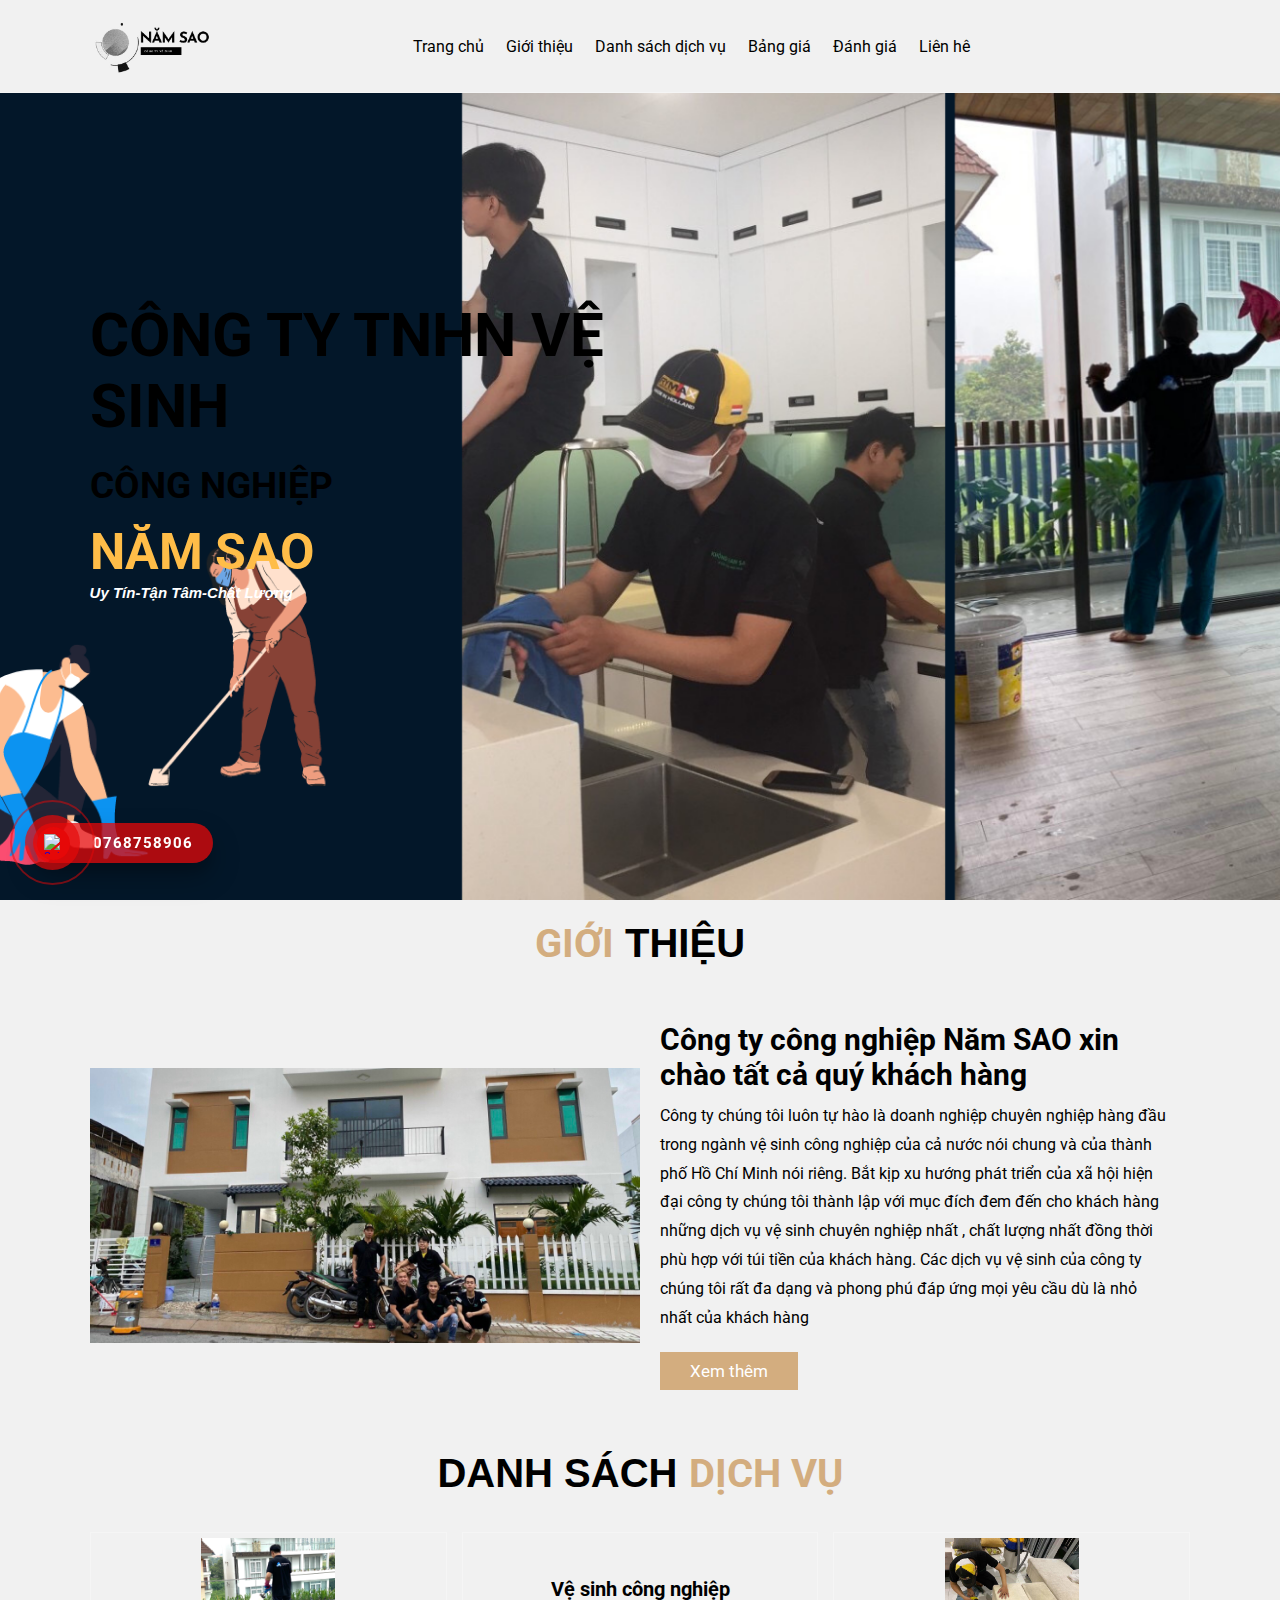
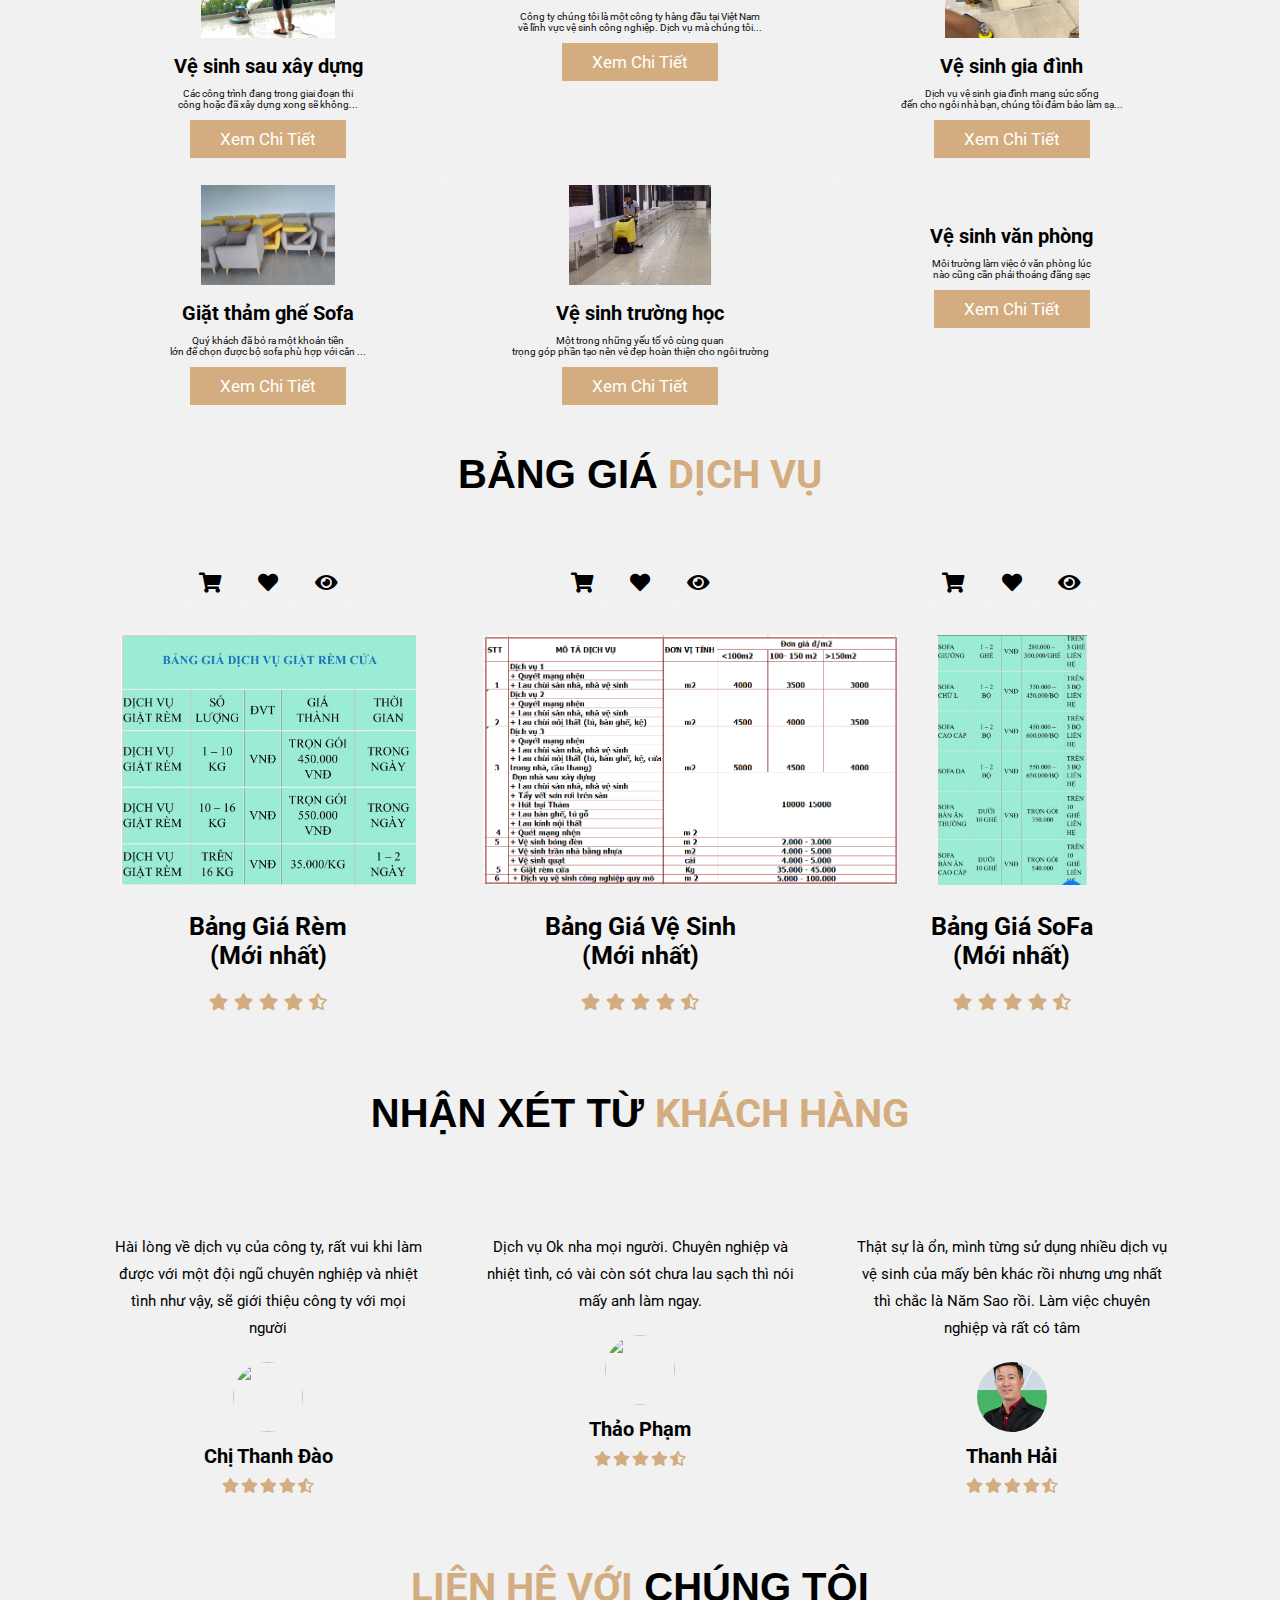
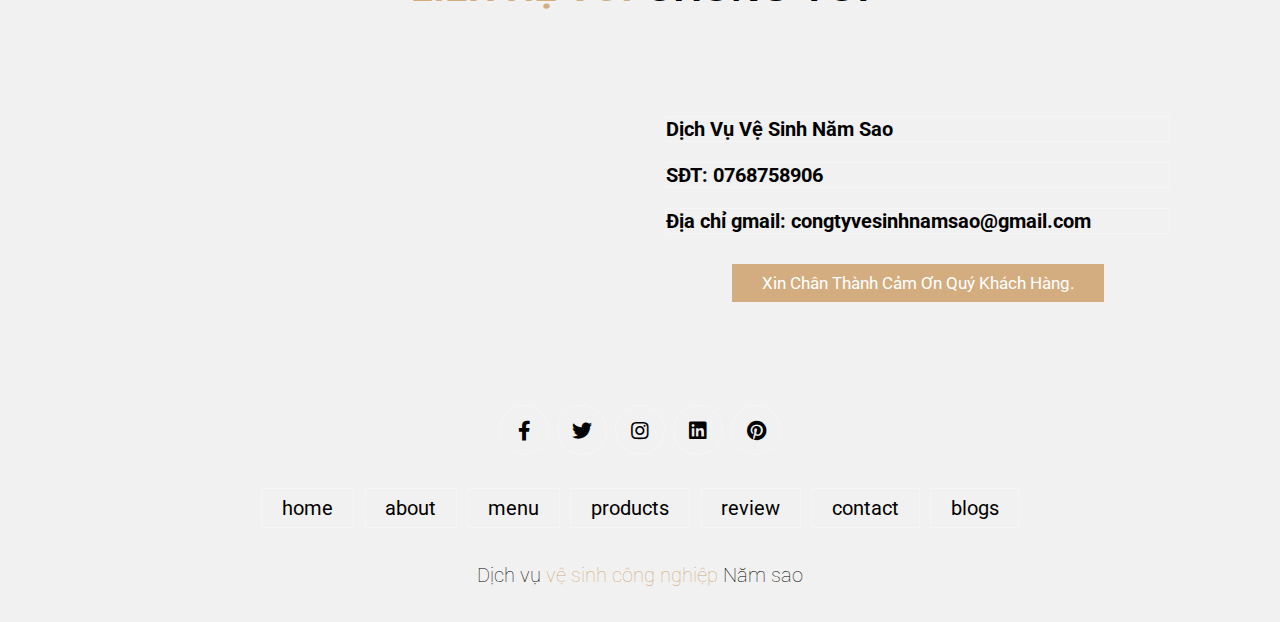
==== commit f0747b4e: "hh" ====
--- a/index.html
+++ b/index.html
@@ -1,6 +1,16 @@
 <!DOCTYPE html>
 <html lang="en">
 <head>
+    <!-- Global site tag (gtag.js) - Google Analytics -->
+<script async src="https://www.googletagmanager.com/gtag/js?id=UA-231555587-1">
+</script>
+<script>
+  window.dataLayer = window.dataLayer || [];
+  function gtag(){dataLayer.push(arguments);}
+  gtag('js', new Date());
+
+  gtag('config', 'UA-231555587-1');
+</script>
     <meta name="google-site-verification" content="ZXyMND1rFBXJlFBT4A6DA63GkS2YnTmypKsJtwyqT5w" />
     <meta charset="UTF-8">
     <meta http-equiv="X-UA-Compatible" content="IE=edge">
@@ -341,7 +351,7 @@
             <div class="inputBox">
                 <!-- <span class="fas fa-envelope"></span>
                 <input type="email" placeholder="email"> -->
-                <h4>SĐT: 0372492276</h4>
+                <h4>SĐT: 0768758906</h4>
             </div>
             <div class="inputBox">
                 <!-- <span class="fas fa-phone"></span>
@@ -440,14 +450,14 @@
 		<div class="hotline-phone-ring-circle"></div>
 		<div class="hotline-phone-ring-circle-fill"></div>
 		<div class="hotline-phone-ring-img-circle">
-		<a href="tel:0372492276" class="pps-btn-img">
+		<a href="tel:0768758906" class="pps-btn-img">
 			<img src="https://nguyenhung.net/wp-content/uploads/2019/05/icon-call-nh.png" alt="Gọi điện thoại" width="50">
 		</a>
 		</div>
 	</div>
 	<div class="hotline-bar">
-		<a href="tel:0372492276">
-			<span class="text-hotline">0372.492.276</span>
+		<a href="tel:0768758906">
+			<span class="text-hotline">0768758906</span>
 		</a>
 	</div>
 </div>
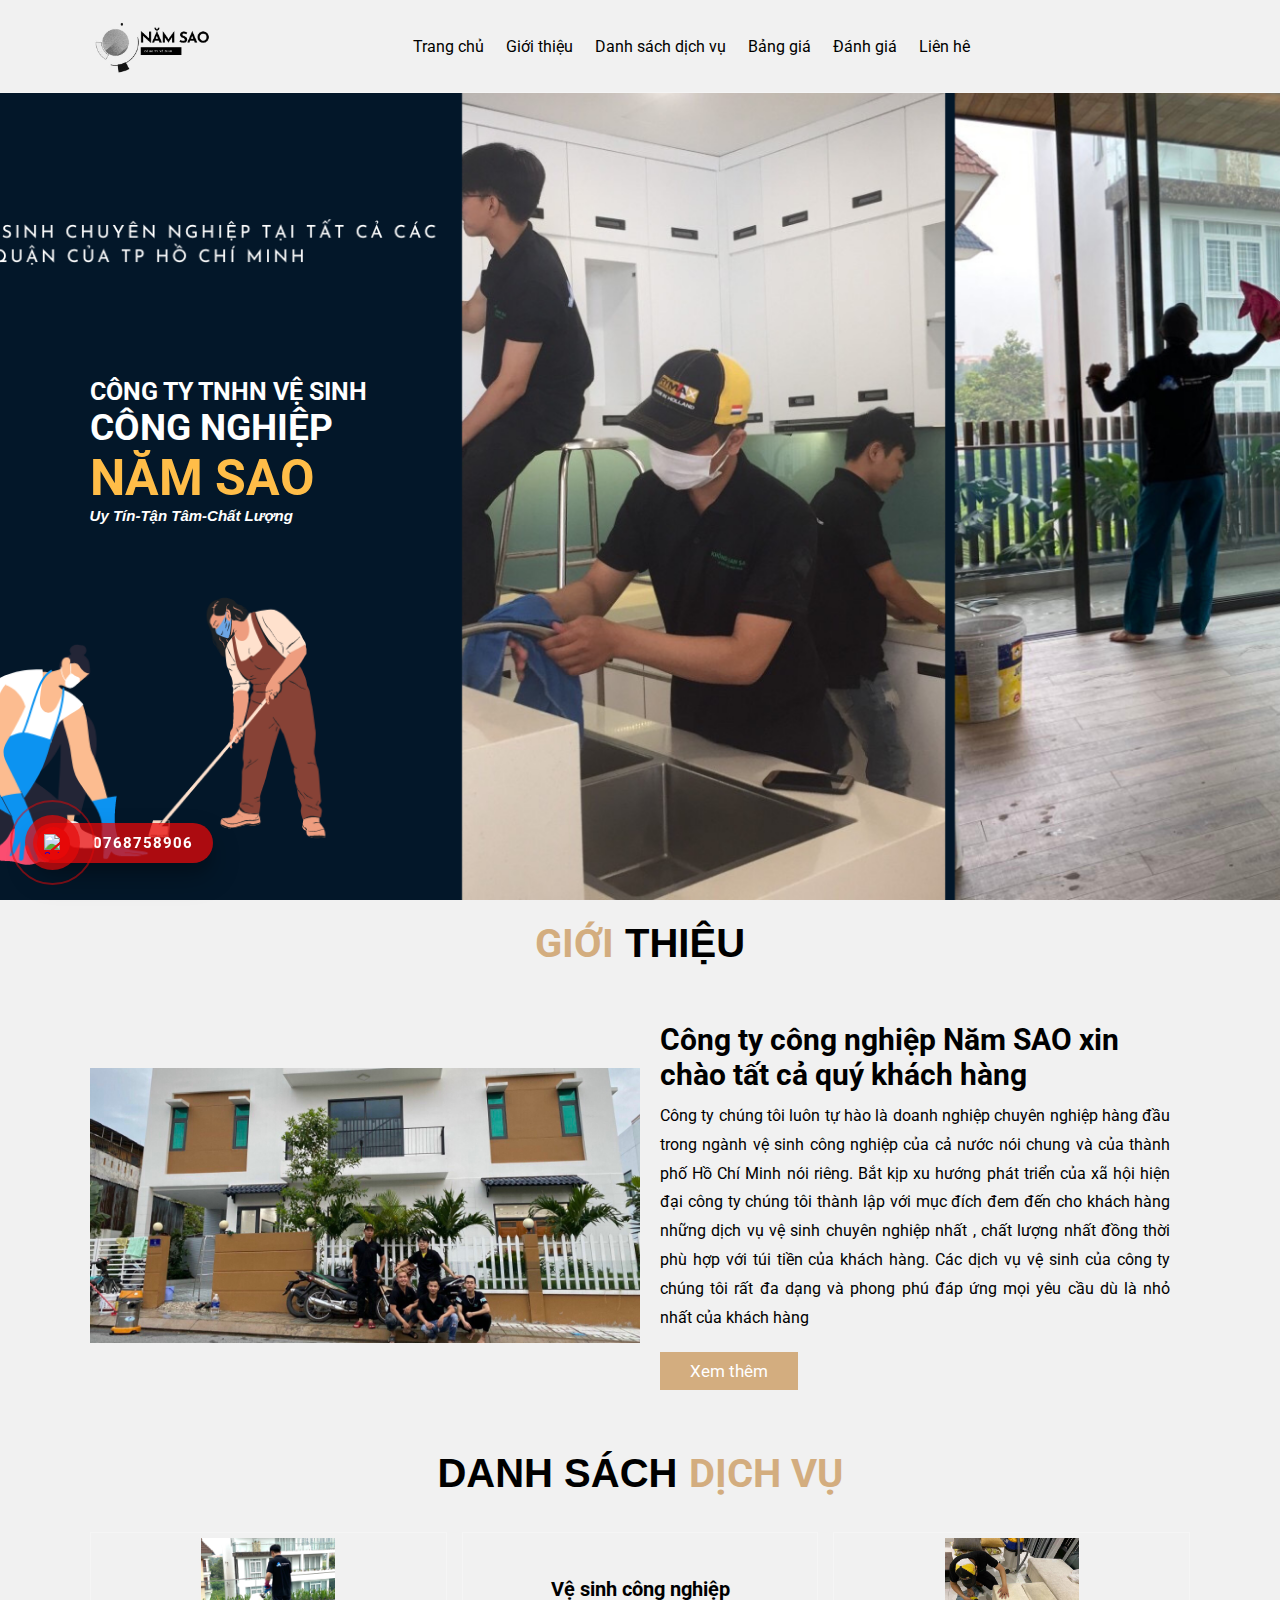
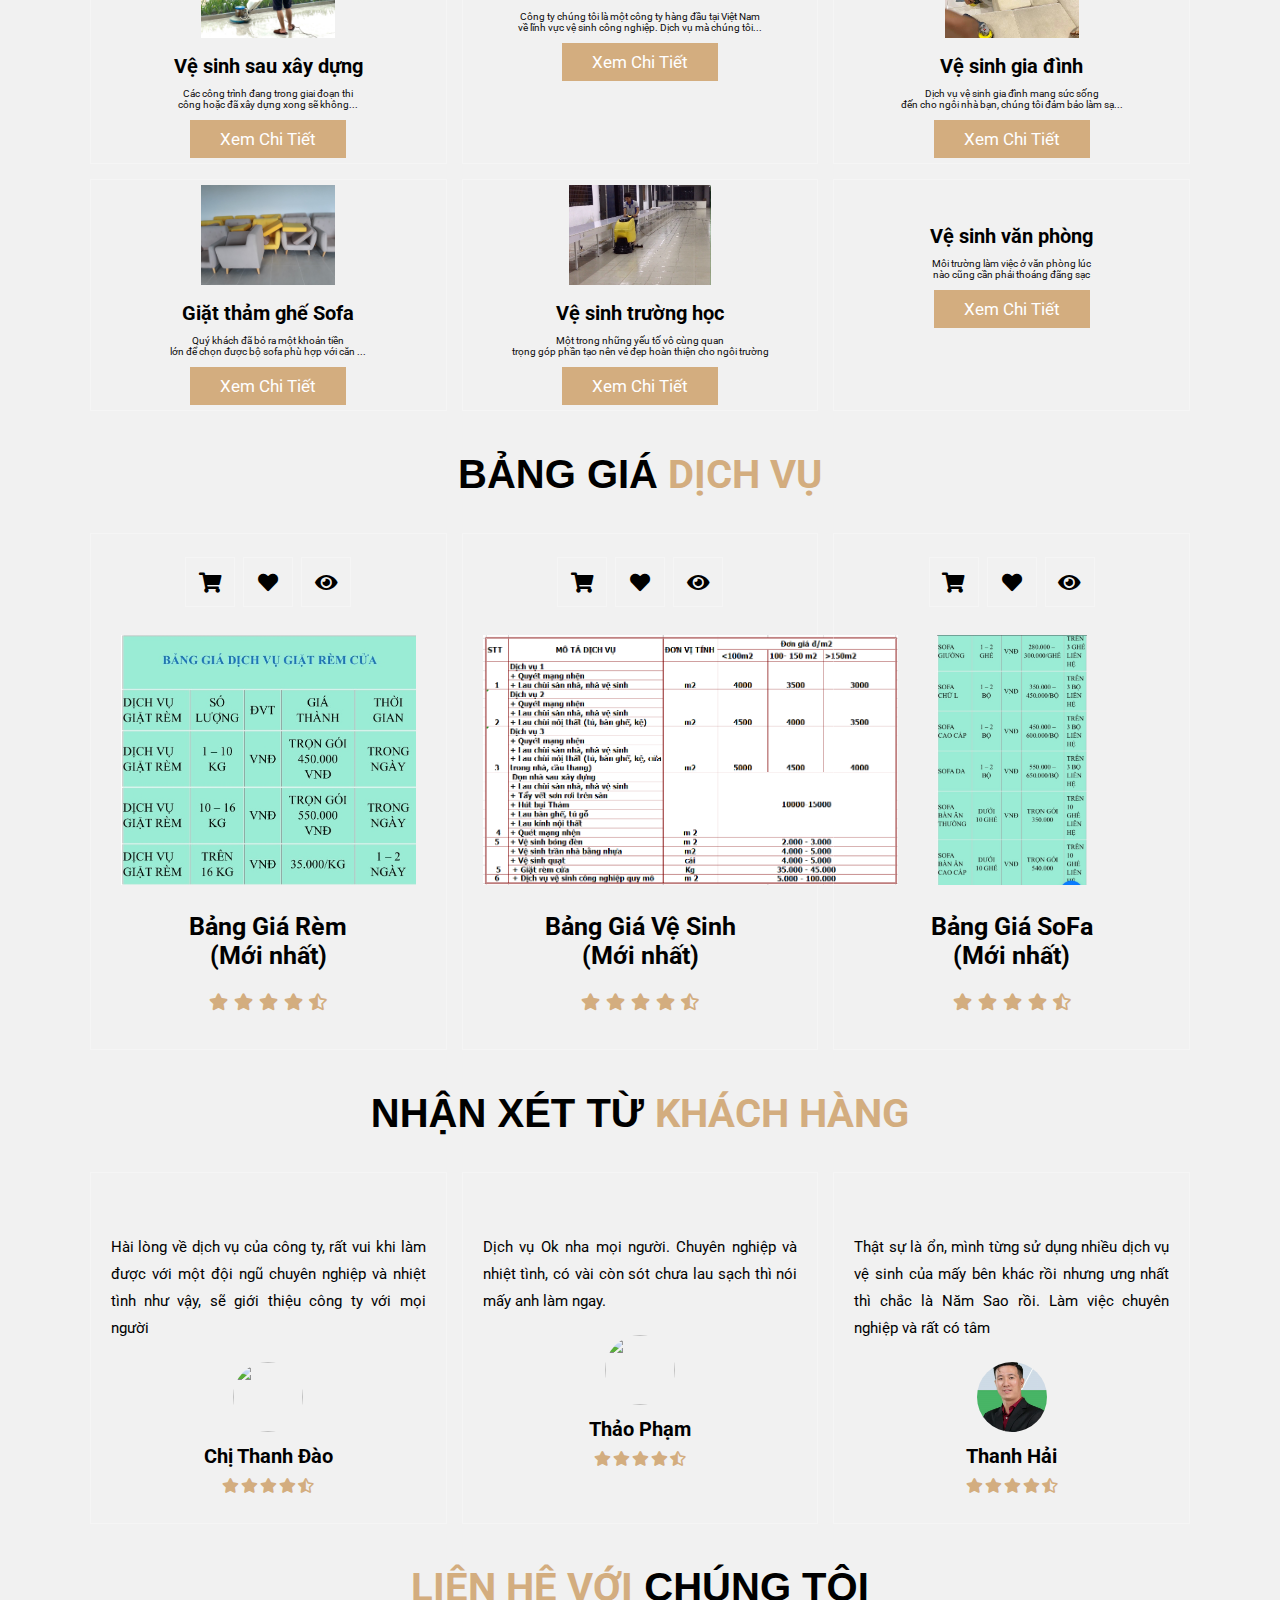
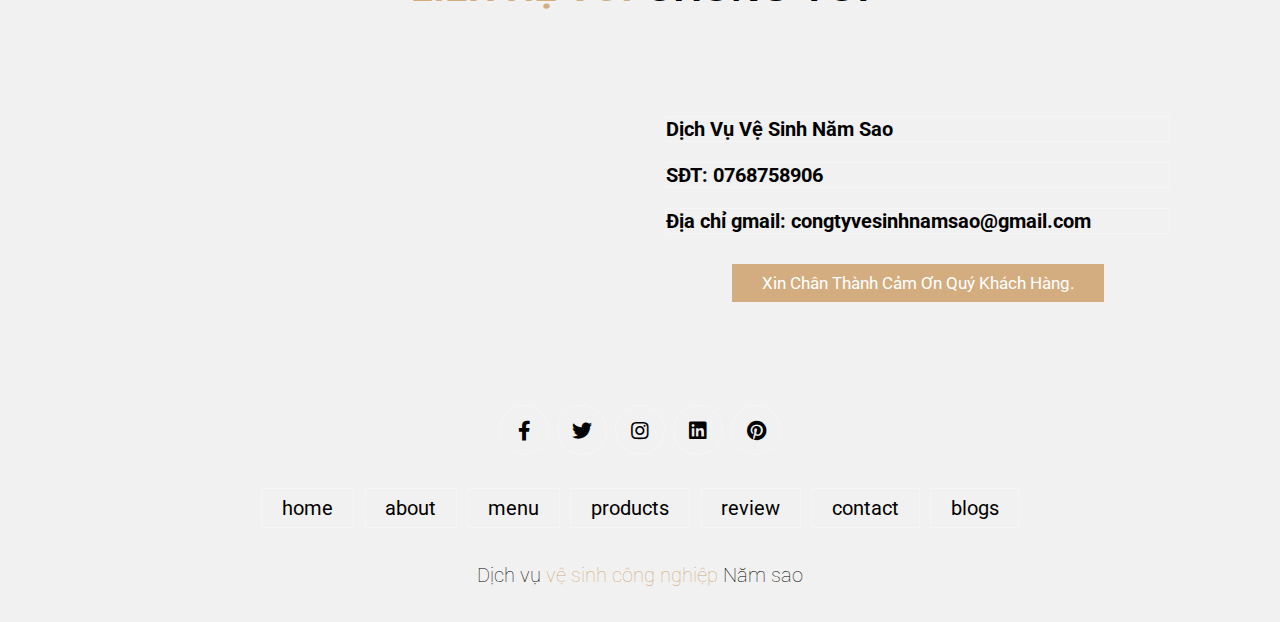
==== commit aa612dfc: "aa" ====
--- a/index.html
+++ b/index.html
@@ -104,6 +104,7 @@
         
         <!-- <img class="anhtieude" src="DATA/Màu kem Màu be Sạch Thu nhỏ Cá nhân Podcast Phát trực tiếp Ảnh bìa Facebook.png"/> -->
         <div class="nameweb">
+            <!-- <h4>Dịch Vụ Vệ Sinh Chuyên Nghiệp Tại Các Quận Thuộc TP.Hồ Chí Minh</h4> -->
         <h3 >Công Ty TNHN Vệ Sinh <br> <span class="congnghiep">Công Nghiệp<br></span> <span class="tencty">Năm Sao</span></h1>
         <h4 class="cauquote">Uy Tín-Tận Tâm-Chất Lượng</h4>
     </div>
--- a/css/style.css
+++ b/css/style.css
@@ -197,8 +197,8 @@
 }
 
 .header .cart-items-container .cart-item .content h3{
-    font-size: 2rem;
-    color:var(--black);
+    font-size: 1.2rem;
+    color:#fff;
     padding-bottom: .5rem;
 }
 
@@ -216,7 +216,7 @@
     min-height: 100vh;
     display: flex;
     align-items: center;
-    background:url(../DATA/Màu\ kem\ Màu\ be\ Sạch\ Thu\ nhỏ\ Cá\ nhân\ Podcast\ Phát\ trực\ tiếp\ Ảnh\ bìa\ Facebook.png) no-repeat; 
+    background:url(/DATA/Màu\ kem\ Màu\ be\ Sạch\ Thu\ nhỏ\ Cá\ nhân\ Podcast\ Phát\ trực\ tiếp\ Ảnh\ bìa\ Facebook.png) no-repeat; 
     background-size: cover;
     background-position: center;
 }
@@ -226,12 +226,14 @@
 }
 
 .home .content h3{
-    font-size: 6rem;
+    font-size: 2.5rem;
     text-transform: uppercase;
-    color:rgb(0, 0, 0);
+    color:rgb(255, 255, 255);
     /* 1 */
 }
-
+h3{
+    top: 0px;
+}
 .home .content p{
     font-size: 2rem;
     font-weight: lighter;
@@ -636,7 +638,11 @@
     }
 
     .home .content h3{
-        font-size: 4.5rem;
+        font-size: 3rem;
+    }
+    .congnghiep{
+        text-align: left;
+        font-size: 3rem;
     }
 
     .home .content p{
@@ -940,3 +946,11 @@
       /* text-align: center; */
     
   }
+  /* .zalo-chat-widget{
+      left: 10px;
+      padding: 0 0 100px 0;
+      text-align: top;
+  } */
+p{
+    text-align: justify;
+}